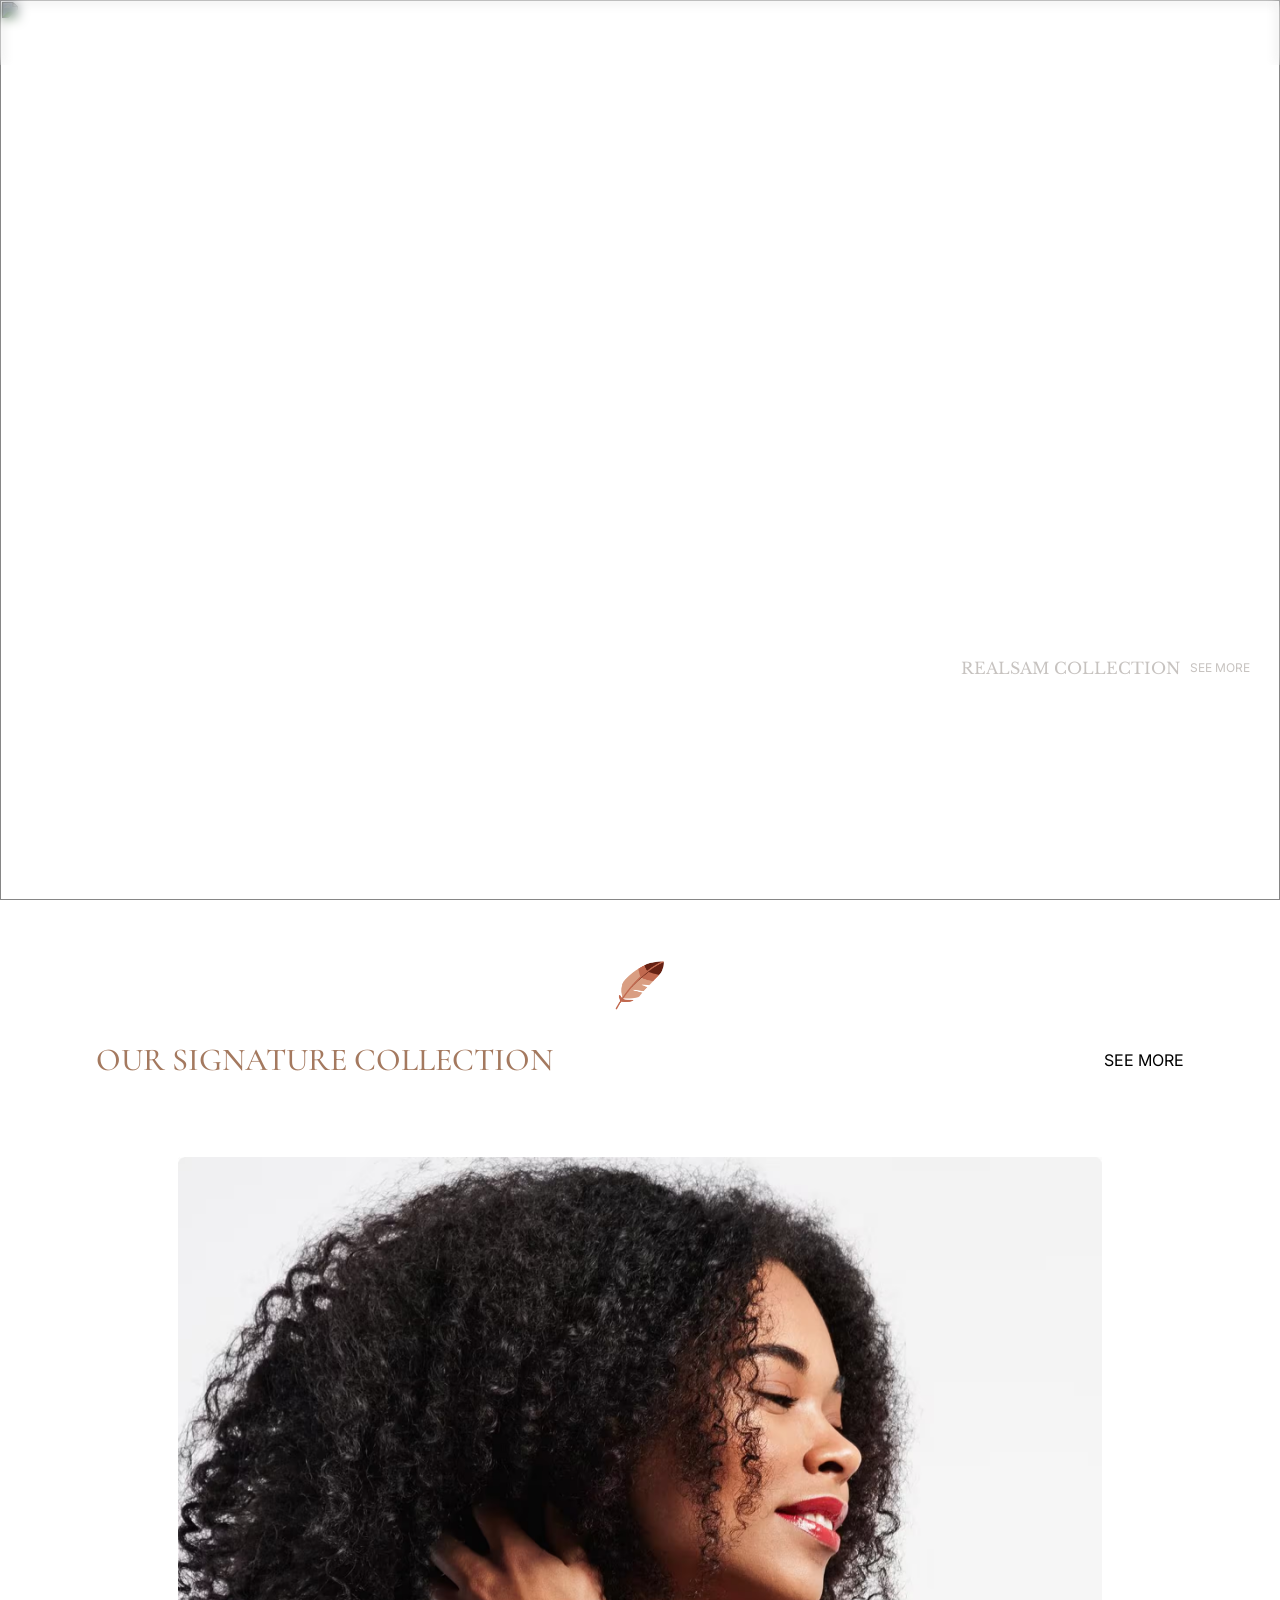
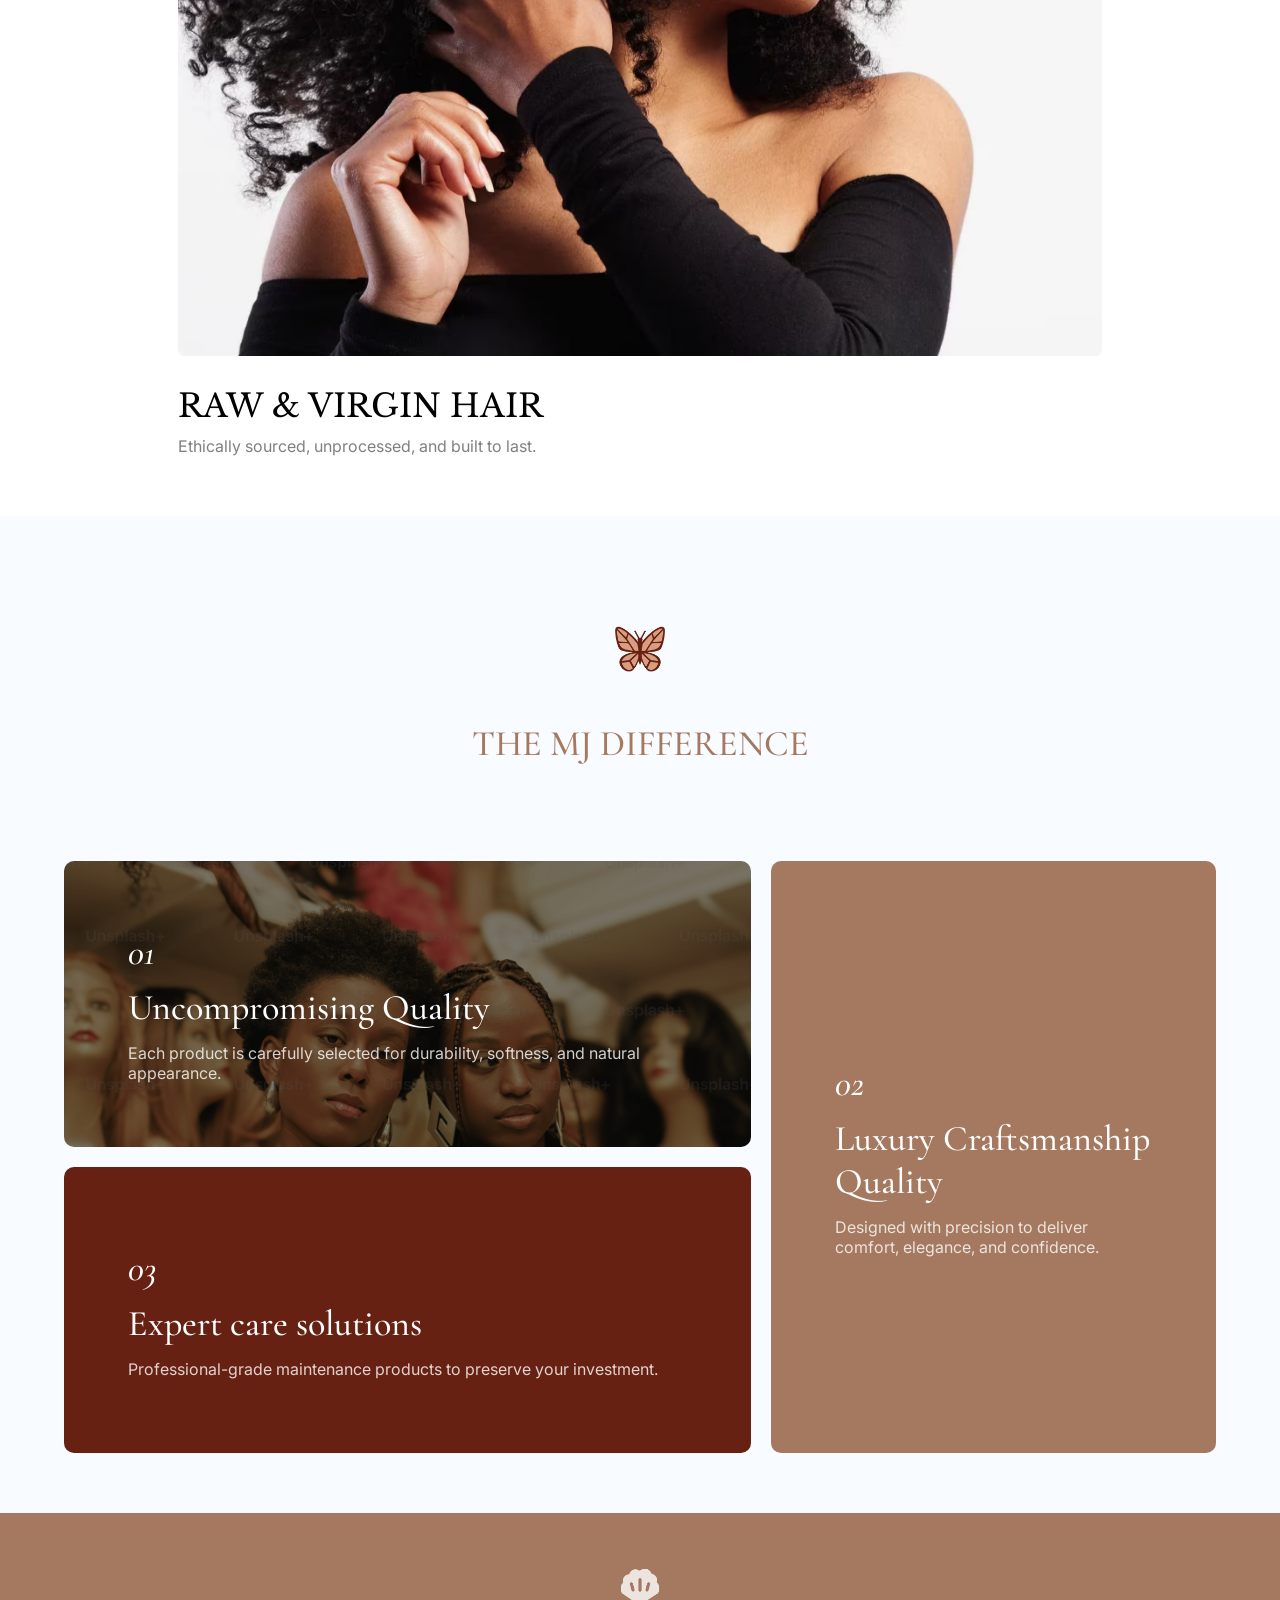
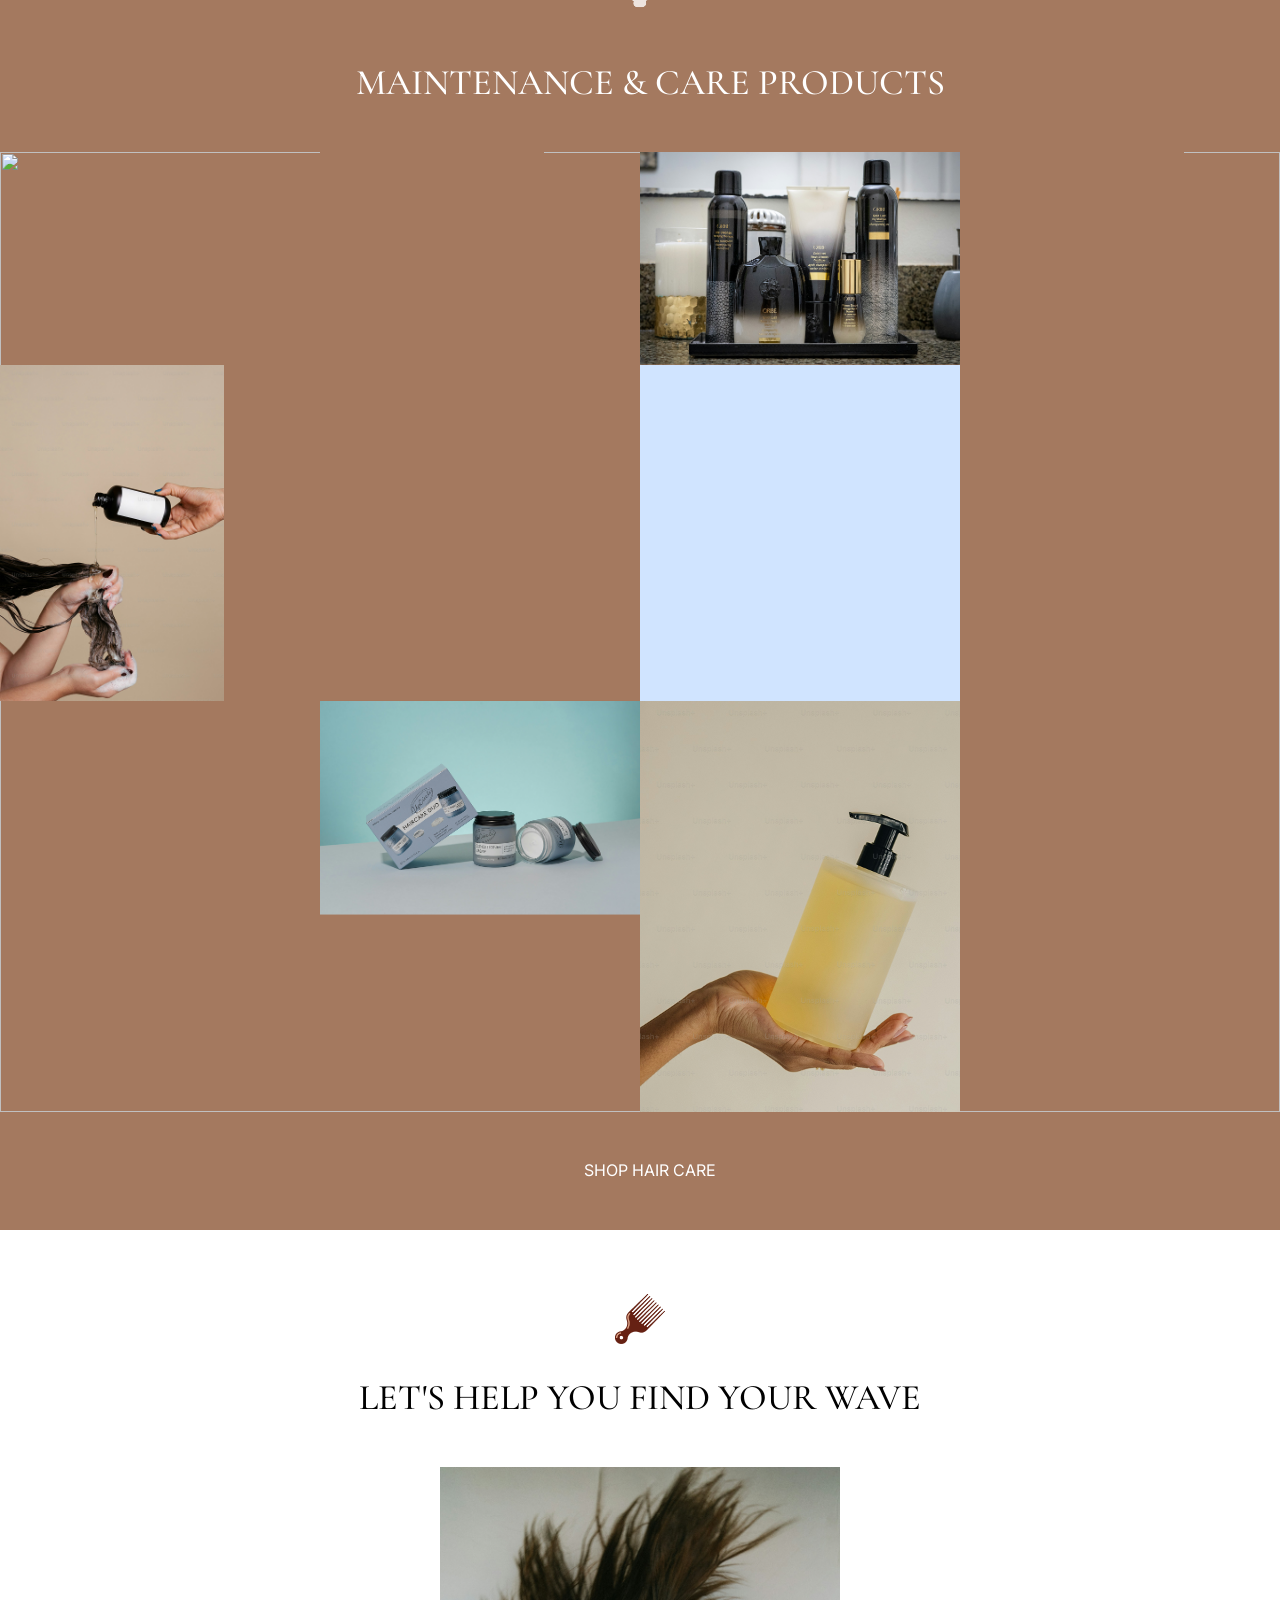
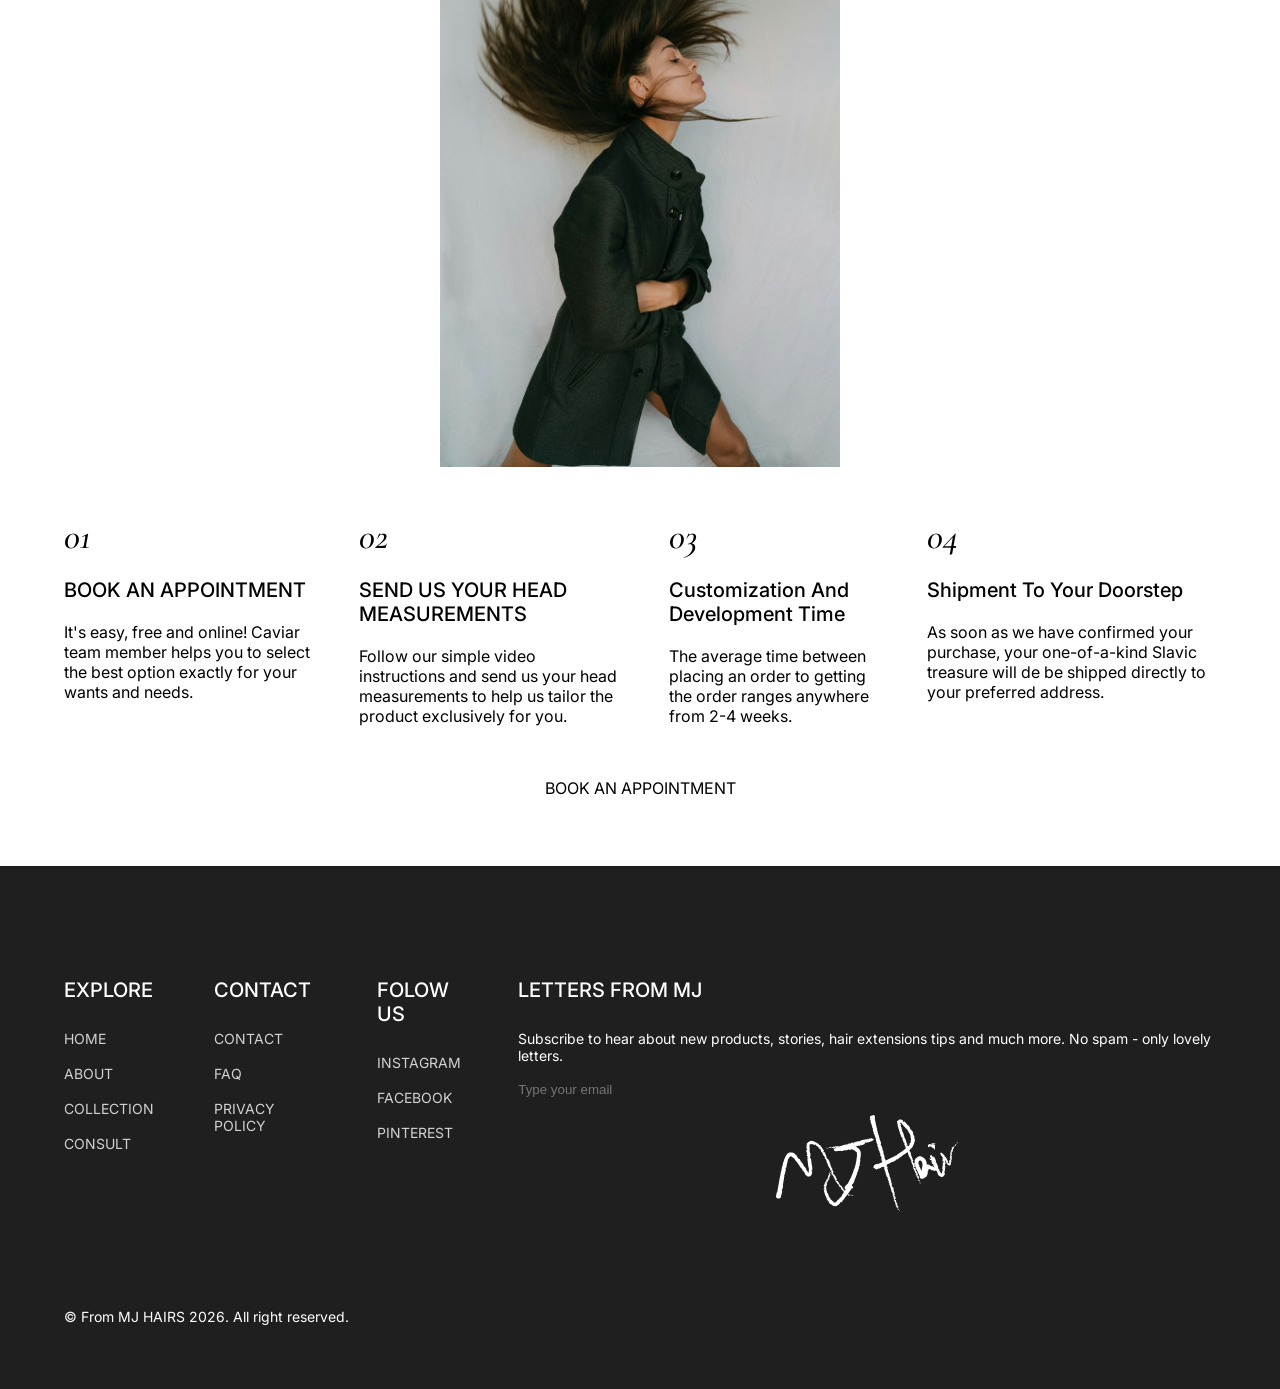
==== index.html @ 1dc51092 "Rename MJ HAIR PLACE.html to index.html" ====
<!DOCTYPE html>
<html lang="en"> 
<html>
  <head>
    <title>Mj hair place</title>

    <link rel="preconnect" href="https://fonts.googleapis.com">
    <link rel="preconnect" href="https://fonts.gstatic.com" crossorigin>
    <link href="https://fonts.googleapis.com/css2?family=Cormorant+Garamond:ital,wght@0,300..700;1,300..700&family=Libre+Baskerville:ital,wght@0,400..700;1,400..700&display=swap" rel="stylesheet">  
    <link rel="preconnect" href="https://fonts.googleapis.com">
    <link rel="preconnect" href="https://fonts.gstatic.com" crossorigin>
    <link href="https://fonts.googleapis.com/css2?family=Inter:ital,opsz,wght@0,14..32,100..900;1,14..32,100..900&display=swap" rel="stylesheet">  
    <link rel="stylesheet" href="MJ-hair-place-styles/hair-project-header.css">
    <link rel="stylesheet" href="MJ-hair-place-styles/hair-project-general.css">
    <link rel="stylesheet" href="MJ-hair-place-styles/hero.css">
    <link rel="stylesheet" href="MJ-hair-place-styles/hair-project-desktop-1.css">
    <link rel="stylesheet" href="MJ-hair-place-styles/hair-project-customer.css">
    <link rel="stylesheet" href="MJ-hair-place-styles/hair-project-maintainance-section.css">
    <link rel="stylesheet" href="MJ-hair-place-styles/hair-project-steps-section.css">
    <link rel="stylesheet" href="MJ-hair-place-styles/hair-project-footer-section.css">

  </head>

  <body class="body">

      <div class="header">

        <nav class="nav-container">
          <div class="nav-brand">
            MJ HAIRS PLACE

            <nav class="navbar">
              <input type="checkbox" id="menu-toggle" class="menu-toggle" >
              <label for="menu-toggle"  class="hamburger">
                <span></span>
                <span></span>
                <span></span>
              </label>
              
              <ul class="menu">
                <li><a href="#">Shop</a></li>
                <li><a href="#">Collection</a></li>
                <li><a href="#">Consultation</a></li>
                <li><a href="#">Contact</a></li>
              </ul>  
            </nav>

          </div>
          <ul class="nav-list">
            <a href="#" >Shop</a>
            <a href="#" >Collection</a>
            <a href="#" >Consultation</a>
            <a href="#" >Contact</a>
          </ul>
        </nav>
     
       
      </div>  
    <main class="main-container">
      <section class="hero-page-container">
        <img class="hero-image"  src="MJHairPlace/Hero.png">
        <div class="hero-content-container">
          <div class="hero-content-text">
            <h1 class="hero-title">
              CRAFTED FOR WOMEN WHO WEAR CONFIDENCE
            </h1>
            <p class="hero-subtitle">
              PREMIUM LUXURY WIGS AND EXPERT HAIR CARE PRODUCTS 
              DESIGNED TO ELEVATE YOUR EVERYDAY LOOK.
            </p>

            <div class="hero-actions">
              <div class="hero-buttons">
                <button class="btn-primary">
                  <div class="btn-text">
                    SHOP THE COLLECTION
                  </div>
                </button>
                <button class="btn-secondary">
                  <div class="btn-text2">
                    EXPLORE OUR STORY
                  </div>
                </button>
              </div>

              <div class="hero_featured-collection">
                <p class="hero-collection-item"> CURLY HAIR 22"</p>
                <div class="hero-collection">
                  <p class="hero-collection-name">REALSAM COLLECTION</p>
                  <button class="btn-tertiary">
                    <div class="btn-text3">
                      SEE MORE
                    </div>
                  </button>
                </div>
              </div>
            </div>
          </div>
        </div>
      </section>

      <section class="collection-container">
        <div class="collection-content-container">
          <div class="desktop1-header">
            <div class="feather-image-container">
              <img class="twemoji-feather-image" src="MJHairPlace/twemoji_feather@2x.png">
            </div>
            <div class="desktop1-title-container">
              <p class="desktop1-title">
                OUR SIGNATURE COLLECTION
              </p>
              <button class="seemore-btn">
                <div class="btn-text-seemore">
                  SEE MORE
                </div>
              </button>
            </div>
          </div>
          <div class="desktop1-content">
            <div class="desktop1-image-container">
              <img class="desktop1-image" src="MJHairPlace/signatureCollection.avif">
            </div>
            <div class="desktop1-subtitle-container">
              <p class="desktop1-subtitle1">RAW & VIRGIN HAIR</p>
              <p class="desktop1-subtitle2">Ethically sourced, unprocessed, and built to last.</p>
            </div>
          </div>
        </div>
      </section>

      <section>
        <div class="customer-container">
          <div class="section3-content-container">
            <div class="section3-header-container">
              <div class="butterfly-image-container">
                <img class="twemoji_butterfly_img" src="MJHairPlace/twemoji_butterfly@2x.png" >
              </div>
              <div class="section3-title">
                THE MJ DIFFERENCE
              </div>
            </div>
            <div class="section3-list-grid">
              <div class="item1">
                <div class="feature-item">
                  <p class="feature-item-index">01</p>
                  <p class="feature-item-title">Uncompromising Quality</p>
                  <p class="feature-item-text">Each product is carefully selected for durability, softness, and natural appearance.</p>
                </div>
                <img class="s3-unsplash-picture" src="MJHairPlace/unsplash_z705gfG4fCU.png" >
                
              </div>
              <div class="item2">
                <div class="feature-item">
                  <p class="feature-item-index">02</p>
                  <p class="feature-item-title">Luxury Craftsmanship Quality</p>
                  <p class="feature-item-text">Designed with precision to deliver comfort, elegance, and confidence.</p>
                </div>
              </div>
              <div class="item3">
                <div class="feature-item">
                  <p class="feature-item-index">03</p>
                  <p class="feature-item-title">Expert care solutions</p>
                  <p class="feature-item-text">Professional-grade maintenance products to preserve your investment.</p>
                </div>         
              </div>

            </div>
            
          </div>
        </div>
      </section> 


      <section>
        <div class="maintainance-section">
          <div class="section4-header-container">
            <div class="shell-image-container" >
              <img class="shell-image" src="MJHairPlace/mynaui_shell-solid@2x.png">
            </div>
            <div class="section-title">
              MAINTENANCE & CARE PRODUCTS
            </div>
          </div>   
          <div class="gallery-grid-container">
            <img class="gallery-grid-image" src="MJHairPlace/List.png" >
            <div class="gallery-grid-1"></div>
            <div class="gallery-grid-2"></div>
            <div class="gallery-grid-3">
              <img class="grid-box3-image" src="MJHairPlace/unsplash_mWVvelLg21Q.png">
            </div>
            <div class="gallery-grid-4"></div>
            <div class="gallery-grid-5">
              <img class="grid-box5-image" src="MJHairPlace/unsplash_i6nNdYKB4Fw.png">
            </div>
            <div class="gallery-grid-6"></div>
            <div class="gallery-grid-7"></div>
            <div class="gallery-grid-8"></div>
            <div class="gallery-grid-9"></div>
            <div class="gallery-grid-10">
              <img class="grid-box10-image" src="MJHairPlace/unsplash__zVHhgYQ-ng.png">
            </div>
            <div class="gallery-grid-11">
              <img class="grid-box11-image" src="MJHairPlace/unsplash_pzAap-PGUw4.png">
            </div>
            <div class="gallery-grid-12"></div>
          </div>
          <div class="bottom-section-container">
            <button class="btn-section4">
                <div>
                  SHOP HAIR CARE
                </div>
              </button>
          </div>
        </div>
      </section>  

      <section class="section5-main" >
        <div class="section5-container">
          <div class="section5-header">
            <div class="hair-pick-img-container">
              <div class="hair-pick-image-container">
                <img class="twemoji-hair-pick-image" src="MJHairPlace/twemoji_hair-pick@2x.png">
              </div>
            </div>
            <div class="section5-title-container">
              <p class="section5-title-text">
              Let's Help You Find Your WAVE
            </p>
            </div> 
            
          </div>
          <div class="section5-content-container">
            <div class="section5-image-container">
              <img class="section5-content-image" src="MJHairPlace/unsplash_VFZF_pzTVBA.png"> 
            </div>
          </div>
          <div class="section5-stepguide-container">
            <div class="steps">
              <p class="step-index">01</p>
              <p class="step-title">BOOK AN APPOINTMENT</p>
              <p class="title-desc">It's easy, free and online! Caviar team member helps you to select the best option exactly for your wants and needs.</p>
            </div>
            <div class="steps">
              <p class="step-index">02</p>
              <p class="step-title">SEND US YOUR HEAD MEASUREMENTS</p>
              <p class="title-desc">Follow our simple video instructions and send us your head measurements to help us tailor the product exclusively for you.</p>
            </div>
            <div class="steps">
              <p class="step-index">03</p>
              <p class="step-title">Customization And Development Time</p>
              <p class="title-desc">The average time between placing an order to getting the order ranges anywhere from 2-4 weeks.</p>
            </div>
            <div class="steps">
              <p class="step-index">04</p>
              <p class="step-title">Shipment To Your Doorstep</p>
              <p class="title-desc">As soon as we have confirmed your purchase, your one-of-a-kind Slavic treasure will de be shipped directly to your preferred address.</p>
            </div>
          </div>
          <div class="booking-container">
            <button class="btn-booking">
              <div class="booking-text">
                book an appointment
              </div>
            </button>
          </div>

        </div>
      </section>


      <section class="footer">
        <div class="footer-content-container">
          <div class="footer-content">
            <div class="footer-left-section">
            <div  class="footer-column">
              <p class="footer-title">
                EXPLORE
              </p>
              <ul class="footer-list">
                <li>HOME</li>
                <li>ABOUT</li> 
                <li>COLLECTION</li>
                <li>CONSULT</li>
              </ul>
            </div>
            <div class="footer-column">
              <p class="footer-title">
                CONTACT
              </p>
              <ul class="footer-list">
                <LI>CONTACT</LI>
                <li>FAQ</li>
                <li>PRIVACY POLICY</li>
                
              </ul> 
            </div>
            <div class="footer-column">
              <p class="footer-title">
                FOLOW US
              </p>
              <ul class="footer-list">
                <li>INSTAGRAM</li>
                <li>FACEBOOK</li>
                <li>PINTEREST</li>
              </ul>             
            </div>
          </div>
          <div class="footer-right-section">
            <p class="footer-newsletter">
              LETTERS FROM MJ
            </p>
            <div class="subcribe-section">
              <P class="subcription-desc">
                Subscribe to hear about new products, stories, hair extensions tips and much more. No spam - only lovely letters.
              </P>
              <form class="news-letter-form">
                <input type="email" placeholder="Type your email" class="news-letter-form-input">
              </form>
              <div class="signature-img-container">
                <img class="signature-img" src="MJHairPlace/signature_MJhair.svg">
              </div>
            </div>
            

            
            
          </div>
          </div>
          
        </div>

        <div class="footer-bottom-container">
          © From MJ HAIRS 2026. All right reserved.
        </div>
      </section>
    </main>
    

  
    

   
  </body>
</html>
---- MJ-hair-place-styles/hair-project-header.css ----
.header{
        height: 6.5rem;
        position:fixed;
        z-index: 100;
        display: flex;
        justify-content: center;    
        /* White with 50% opacity */
        background-color: rgba(var(--color__bg--1), 0.05); 
        /* Frosted glass effect */
        backdrop-filter: blur(6px); 
        
        top:0;
        width:100%;
      }

      .nav-container{
        display:flex;
        justify-content: space-between;
        width:100%;
        
        align-items: center;
        padding:0 6.5rem;
      }

      .nav-brand{
      display:flex;
      justify-content: space-between;
      font-family: Cormorant Garamond;
      font-style: bold;
      font-size:2.4rem;
      width:100%;
      height:100%;
      align-items: center;
      color: rgba(255, 255, 255, 1);
      
      }


      .nav-list{
        display:flex;
        gap:4.8rem;
        
      }

      a{
        text-decoration: none;
        font-family: inter;
        font-size: 1.4rem;
        font-weight: 500;
        font-style: medium;
        line-height: 24px;
        color: rgba(255, 255, 255, 0.8);
        
      }


      .menu-toggle{
        /* hide the actual checkbox from view*/
        display:none;
      }

      .navbar{
        position:relative;
        display: flex;
        flex-direction: column;
        justify-content: center;
        align-items: center;
        height:80%;
        width:50px;
        
      }
      .hamburger{
        display:flex;
        flex-direction: column;
        justify-content: space-evenly;
        
        height:20px;
        width:30px;
      }
      span{
        display: block;
        width:100%;
        height:3px;
        border-radius: 2px;
        background-color: white;
      }

      .menu{
        /* hide the menu by default */
        display:none;
        list-style: none;
      }
---- MJ-hair-place-styles/hair-project-general.css ----
html{
        font-size: 62.5%; 
      }

      * {
        margin: 0;
        padding:0;
      }

      .body{
        margin:0;
        padding:0;
        font-family: 1.6rem;
        font-weight: 400;
        overflow-x: hidden; 
        
      }

      .section{
        padding: clamp(4.8rem, 6vw, 6.4rem) clamp(2.4rem, 6vw, 3.8rem);
        display:flex;
        width: 100%;
        max-width: var(--container-max-width--);
      }

      main{
        overflow-x: hidden;
      }
      button{
        border:none;
        cursor: pointer;
      }

      img{
        max-width:100%;
        display:block;
      }
---- MJ-hair-place-styles/hero.css ----
/* {
  box-sizing: border-box;
  margin:0;
  padding: 0;
  outline: 1px solid red !important;
}*/

.hero-page-container{
      position:relative;
      display: flex;
      align-items: center;
      justify-content: center;
      padding: clamp(4rem, 5vw, 6.4rem) 0;
      flex-direction: column;
      width:100%; 
      min-height: 100vh;
      }

      .hero-image{
        position: absolute;
        top:0;
        left:0;
        bottom: 0;
        width: 100%;
        height:100%;
        object-fit: cover;
        z-index: -1;
        filter:brightness(70%);
      }
      
      .hero-content-container{
        
        display:flex;
        flex-direction: column;
        width:100%;
        padding: 0 clamp(3.0rem, 3vh, 6.4rem);
        gap: 3.2rem;
        height:100%;
      }
      .hero-content-text{
        display: flex;
        flex-direction: column;
        justify-content: center;
        gap:3.2rem;
        padding-top: 3.2rem;
        
      }

      .hero-title{
        font-family: Cormorant Garamond;
        font-weight: 300;
        font-size: clamp(5.0rem, 6vw, 9.6rem);
        font-style: light;
        max-width: 72rem;
        color: rgba(255, 255, 255, 1);
      }
      .hero-subtitle{
        color:rgba(255, 255, 255, 1);
        font-family: Libre Baskerville;
        font-weight: 400;
        font-size: clamp(0.9rem, 2.5vw, 1.6rem);
        max-width: 65.0rem;
        margin-bottom:0;
      }

      .hero-actions{
        display: flex;
        justify-content: space-between;
        
      }

      .hero-buttons{
        display:flex;
        gap:3rem;
        align-items:last baseline;
      }

      .btn-primary, .btn-secondary{
        background-color: transparent;
        position:relative;
        padding:4px 0;
        cursor:pointer;
      }
      .btn-primary::after {
        content:'';
        position: absolute;
        width:100%;
        height:2px;
        bottom: 0;
        left:0; 
        /* position: absolute; bottom: 0; left: 0; width: 100%; height: 2px — places a full-width line at the bottom of the button*/
        background-color: rgba(255, 255, 255, 1);
        transform:scaleX(0);
        /*hides the line by  squishing it flat*/
        transform-origin:left;
        /* controls where the animation starts from (left, center, or right)*/
        transition: transform 0.3s ease-out;
        /*animates the reveal smoothly*/
      }
      .btn-primary:hover::after{
        transform: scaleX(1);
         /*triggers the animation on hover*/
        transform-origin: bottom left;
      }

      .btn-secondary::after {
        content:'';
        position: absolute;
        width:100%;
        height:2px;
        bottom: 0;
        left:0;
        background-color: rgba(255, 255, 255, 1);
        transform:scaleX(0);
        transform-origin:left;
        transition: transform 0.3s ease-out;
      }
      .btn-secondary:hover::after{
        transform: scaleX(1);
        transform-origin: bottom left;
      }
      .btn-text{
        font-family: Inter;
        font-weight: 400;
        font-style: Regular;
        font-size: 1.6rem;
        color:rgba(255, 255, 255, 1);
      }
      .btn-text2{
        font-family: Inter;
        font-weight: 400;
        font-style: Regular;
        font-size: 1.6rem;
        color:rgba(255, 255, 255, 0.5)
      }

      .hero_featured-collection{
        display:flex;
        flex-direction: column;
        align-items: flex-end;
      }

      .hero-collection{
        display:flex;
        gap: 1.0rem;
      }
      .hero-collection-item{
        font-family:Libre Baskerville;
        font-weight:400;
        font-style: regular;
        font-size: 1.6rem;
        color:rgba(255, 255, 255, 1);
      }
      .hero-collection-name{
        font-family:Libre Baskerville;
        font-weight:400;
        font-style: regular;
        font-size: 1.6rem;
        color: rgba(199, 195, 192, 1);
      }
        

      .btn-tertiary{
        align-items:flex-end;
        background-color: transparent;
        position:relative;
      }
      .btn-tertiary::after {
        content:'';
        position: absolute;
        width:100%;
        height:2px;
        bottom: 0;
        left:0;
        background-color: rgba(255, 255, 255, 1);
        transform:scaleX(0);
        transform-origin:left;
        transition: transform 0.3s ease-out;
      }
      .btn-tertiary:hover::after{
        transform: scaleX(1);
        transform-origin: bottom left;
      }
      .btn-text3{
        font-family: Inter;
        font-weight: 400;
        font-style: Regular;
        font-size: 1.2rem;
        color: rgba(199, 195, 192, 1);
      }

       .navbar{
        display:none;
        list-style: none;
      }

      @media (max-width: 806px){
        .hero-actions{
          flex-direction: column;
          align-items:flex-start;
          gap: 3.2rem;
        }

        .hero-buttons{
          flex-direction: column;
          align-items:flex-start;
        }

        .hero_featured-collection{
          align-items: flex-start;
          gap:3.2rem;
        }
        
        .navbar{
        display:flex;
       }

       .nav-list{
        display: none;
       }


       .menu-toggle:checked ~ .menu{
        /* the toggle: when checkbox is checked, show the menu*/
        display: flex;
      }    
     .menu {
        display: none; /* Keep it hidden until checked */
        position: absolute;
        top: 100%; /* Positions it right below the header */
        right: 0;
        width: 200px; /* Or 100vw for full width */
        background-color: rgba(0, 0, 0, 0.8); /* Darker for readability */
        backdrop-filter: blur(10px);
        flex-direction: column;
        padding: 2rem;
        list-style: none;
      }
      .menu li {
        margin: 1rem 0;
      }

      }
---- MJ-hair-place-styles/hair-project-desktop-1.css ----
* {
  box-sizing: border-box;
  margin:0;
}

.collection-container{  
  display: flex;
  justify-content: center;
  align-items: center;
  width:100%;
}

.collection-content-container{
  padding:6rem 0;
  width:85%;
  
  
  display:flex;
  flex-direction: column;
  gap:clamp(2.4rem, 5vw, 4.8rem);
}

.desktop1-header{
  width:100%;
  display:flex;
  flex-direction: column;
}

.feather-image-container{
  
  display:flex;
  justify-content:center;
  align-items: center;
  width:100%;
  
  
}

.twemoji-feather-image{
  width:50px;
  object-fit: cover;
}

.desktop1-title-container{
  display:flex;
  justify-content: space-between;
  
  align-items: center;
  padding:3rem 0;
}

.desktop1-title{
  font-family: Cormorant Garamond;
  font-weight: 500;
  font-size: clamp(2.8rem, 6vw, 3.2rem);
  font-style: light;
  color: rgba(164, 121, 95, 1);
}
.seemore-btn{
  background-color: transparent;
  position:relative;
  padding:4px 0;
  cursor:pointer;
}

.seemore-btn::after {
        content:'';
        position: absolute;
        width:100%;
        height:2px;
        bottom: 0;
        left:0; 
        /* position: absolute; bottom: 0; left: 0; width: 100%; height: 2px — places a full-width line at the bottom of the button*/
        background-color: rgba(0, 0, 0, 1);
        transform:scaleX(0);
        /*hides the line by  squishing it flat*/
        transform-origin:left;
        /* controls where the animation starts from (left, center, or right)*/
        transition: transform 0.3s ease-out;
        /*animates the reveal smoothly*/
      }
      .seemore-btn:hover::after{
        transform: scaleX(1);
         /*triggers the animation on hover*/
        transform-origin: bottom left;
      }
 

.btn-text-seemore{
  font-family: Inter;
  font-weight: 400;
  font-style: Regular;
  font-size: 1.6rem;
        
  color:rgba(0, 0, 0, 1);
}

.desktop1-content{
  
  width:100%;
  height:100%;
  flex:1;
  display:flex;
  flex-direction: column;
  justify-content: center;
  align-items: center;
}

.desktop1-image-container{
  width:85%;
  height:100%;  
}

.desktop1-image{
  width: 100%;
  height:100%;
  object-fit: cover;
  display:block;
}

.desktop1-subtitle-container{  
  width:85%;
}

.desktop1-subtitle1{
  font-family:Libre Baskerville;
  font-weight:400;
  font-style: regular;
  font-size: clamp(2.8rem, 5vw, 3.2rem);
  color: rgba(0, 0, 0, 1);
  padding-top: 3rem;

}

.desktop1-subtitle2{
  font-family: Inter;
  font-weight: 400;
  font-style: Regular;
  font-size: 1.6rem;
  color: rgba(0, 0, 0, 0.5);
  padding-top: 1rem;
}



@media (max-width: 1190px){
  .desktop1-image-container{
  width:95%;
  }

  .desktop1-subtitle-container{
    width:95%;
  }
}

@media (max-width: 950px){
  .desktop1-image-container{
  width:100%;
  }

  .desktop1-subtitle-container{
    width:100%;
  }
}

@media (max-width: 806px){
  .desktop1-title-container{
    flex-direction: column;
    align-items: flex-start;
    gap:2.8rem;
  }
  
  .twemoji-feather-image{
  width:35px;
  }

  
}
---- MJ-hair-place-styles/hair-project-customer.css ----
* {
  box-sizing: border-box;
  margin:0;
  padding: 0;
}

.customer-container{
  display: flex;
  width:100%;
  justify-content: center;
  align-items: center;
  background-color: rgba(248, 251, 255, 1);
  
  padding:clamp(3.0rem, 5vw, 6rem) 0;
}

.section3-content-container{
  width:90%;
  
  display:flex;
  flex-direction: column;
  gap:4.8rem;
  height:100%;
}

.section3-header-container{
  width:100%;
  display:flex;
  flex-direction: column;
  justify-content: center;
  align-items: center;
  gap:4.8rem;
  padding:4.8rem 0;
}


.butterfly-image-container{
  display:flex;
  justify-content:center;
  align-items:start;
  
}

.twemoji_butterfly_img{
  width:50px;
  object-fit: cover;
}

.section3-title{
  font-family: Cormorant Garamond;
  font-weight: 500;
  font-size: 3.6rem;
  font-style: light;
  color: rgba(164, 121, 95, 1);
}

.section3-list-grid{
  flex:1;
  display:grid;
  grid-template-columns: 1fr 0.5fr 1fr;
  grid-template-rows: repeat(2,1fr);
  
  width:100%;
  gap:2rem;
}

.item1{
  grid-column: span 2;
  /* allows grid to span from column 1 t 2*/
  display:flex;
  justify-content: left;
  align-items: center;
  border-radius: 10px;
  position:relative;
  
}
.s3-unsplash-picture{
  width:100%;
  height:100%;
  object-fit: cover;
  border-radius: 10px;
  filter:brightness(50%);
  position:absolute;
}

.feature-item{
  z-index: 1;
  padding: clamp(2.4rem, 6vw, 6.4rem);
  width:100%;
  
}

.feature-item-index, .feature-item-title{
  font-family: Cormorant Garamond;
  font-weight: 500;
  font-size: clamp(3.0rem, 5vw, 3.6rem);
  color: rgba(255, 255, 255, 1);
  padding:6px 0;
}
.feature-item-index{
  font-style: italic;
}
.feature-item-title{
  font-style: medium;
}
.feature-item-text{
  font-family: inter;
  font-weight: 400;
  font-size: clamp(1.0rem, 3vw, 1.6rem);
  color: rgba(255, 255, 255, 0.8);
  padding-top:8px;
}

.item2{
  grid-row:span 2;
  background-color: rgba(164, 121, 95, 1);
  border-radius: 10px;
  display:flex;
  justify-content: center;
  align-items: center;
}


.item3{
  grid-column:span 2  ;
  background-color: rgba(102, 33, 19, 1);
  border-radius: 10px;
  display:flex;
  justify-content: left;
  align-items: center;
  
}

@media (max-width: 1024px){
  .section3-list-grid{
    grid-template-columns: 1fr 1fr 1fr 1fr;
    grid-template-rows: repeat(2,1fr);
  }

  .item1{
    grid-column: span 2;
  }

  .item2{
    grid-row:span 2;
    grid-column: span 2;
  }

  .item3{
    grid-column: span 2;
  }

 
}

@media (max-width: 806px){
  .section3-header-container{
    gap:1.5rem;
    padding:1.5rem 0;
  }

  .section3-title{
    font-size: 3.0rem;
  }

  .twemoji_butterfly_img{
    width:35px;
    object-fit: cover;
  }
  .section3-list-grid{
    display: grid;
    grid-template-columns: 1fr;
  }
  
 
}
---- MJ-hair-place-styles/hair-project-maintainance-section.css ----
* {
  box-sizing: border-box;
  margin:0;
  padding: 0;
}

.maintainance-section{
  width:100%;
  
  display:flex;
  flex-direction: column;
  gap:4.8rem;
  background-color: rgba(164, 121, 95, 1);
  
  padding:5.0rem 0;
  
}

.section4-header-container{
  display:flex;
  flex-direction: column;
  justify-content: center;
  align-items: center;
  gap:4.8rem;
  
}

.shell-image-container{
  width:50px;
  
}

.shell-image{
  object-fit: cover;
  width:100%;
}
.section-title{
  display:flex;
  font-family: Cormorant Garamond;
  font-weight: 500;
  font-size: clamp(2.4rem, 6vw, 3.6rem);
  font-style: light;
  color: rgba(255, 255, 255, 1);
  padding-left:2rem;
}

.gallery-grid-container{
  position: relative;
  display:grid;
  flex:1;
  height:100%;
  grid-template-columns: repeat(4, 1fr);
  grid-template-rows: repeat(3, 1fr);
  aspect-ratio: 4 / 3;
  width:100%;
  overflow:hidden;
  
  
}

.gallery-grid-image{
  position:absolute;
  top:0;
  left:0;

  width:100%;
  height:100%;

  object-fit: cover;
  z-index:1;
}
.gallery-grid-2{
  
  z-index:2;
  width:70%;
  background-color:rgba(164, 121, 95, 1);
}

.gallery-grid-3{
  
  z-index:2;
}
.grid-box3-image{
  width:100%;
  object-fit: cover;
}
.gallery-grid-4{
  
  z-index:2;
  width:70%;
  background-color:rgba(164, 121, 95, 1);
}
.gallery-grid-5{
  
  z-index:2;
  width:70%;
}
.grid-box5-image{
  width:100%;
  object-fit: cover;
}

.gallery-grid-7{
  
  z-index:2;
  width:100%;
  background-color: rgba(208, 228, 255, 1);
}
.gallery-grid-10{
  
  z-index:2;
  
}
.grid-box10-image{
  width:100%;
  object-fit: cover;
}
.gallery-grid-11{
  
  z-index:2;
  width:100%;
  
}

.grid-box11-image{
  width:100%;
  height:100%;
  
  
}
.bottom-section-container{
  display:flex;
  justify-content: center;
  align-items: center;
  width:100%;
  padding-left:2rem;
}

.btn-section4{
  
  background-color: transparent;
   position:relative;
  font-family: inter;
  font-size: 1.6rem;
  font-weight: 400;
  color:rgba(255, 255, 255, 1);
  cursor:pointer;
}

.btn-section4::after {
        content:'';
        position: absolute;
        width:100%;
        height:2px;
        bottom: 0;
        left:0; 
        /* position: absolute; bottom: 0; left: 0; width: 100%; height: 2px — places a full-width line at the bottom of the button*/
        background-color: rgba(255, 255, 255, 1);
        transform:scaleX(0);
        /*hides the line by  squishing it flat*/
        transform-origin:left;
        /* controls where the animation starts from (left, center, or right)*/
        transition: transform 0.3s ease-out;
        /*animates the reveal smoothly*/
      }
      .btn-section4:hover::after{
        transform: scaleX(1);
         /*triggers the animation on hover*/
        transform-origin: bottom left;
      }


@media (max-width: 806px){
  .section-title{
    align-items: flex-start;
  }

  .bottom-section-container{
    align-items: flex-start;
    justify-content: flex-start;
  }
  
  .shell-image-container{
  width:35px;
  
}
}
---- MJ-hair-place-styles/hair-project-steps-section.css ----
* {
  box-sizing: border-box;
  margin:0;
  padding: 0;
}

.section5-main{
  display: flex;
      align-items: center;
      justify-content: center;
      padding: clamp(4rem, 5vw, 6.4rem) 0;
      flex-direction: column;
      width:100%;
}

.section5-container{
  width:90%;
  justify-content: center;
  
  display:flex;
  flex-direction: column;
  gap:4.8rem;
  height:100%;
}

.section5-header{
  width:100%;
  display:flex;
  flex-direction: column;
  justify-content: center;
  gap:clamp(2.5rem, 5vw, 3.2rem);
}
.hair-pick-img-container{
  width:100%;
  display:flex;
  justify-content: center;
  align-items: center;
}
.hair-pick-image-container{
  width:50px;
}

.section5-title-container{
  display:flex;
  width: 100%;
  justify-content: center;
  align-items:center;
}

.section5-title-text{
  
  font-family: Cormorant Garamond;
  font-size: clamp(2rem, 5vw, 3.6rem);
  font-weight:500;
  text-transform: uppercase;
  color: rgba(0, 0, 0, 1); 
}

.section5-content-container{
  width: 100%;
  height:100%;
  display:flex;
  justify-content: center;
  align-items:center;
  
}

.section5-image-container{
  width:clamp(20rem, 50vw, 40rem);
  height:100%
}
.section5-content-image{
  object-fit: cover;
  width:100%;
}
.section5-stepguide-container{
  width:100%;
  display:flex;
  gap:clamp(2.8rem, 5vw, 4.8rem);
  align-items: flex-start;
}

.steps{
  display:flex;
  flex-direction: column;
  
  gap:2rem;
}

.step-index{
  font-family: Cormorant Garamond;
  font-weight: 500;
  font-size: clamp(2.4rem, 3vw, 3.6rem);
  font-style: italic;
  color:rgba(0, 0, 0, 1);
}

.step-title{
  font-family: inter;
  font-weight: 500;
  font-size: 2rem;
  
  color: rgba(0, 0, 0, 1);
}

.title-desc{
  font-family: Inter;
  font-weight: 400;
  font-size: 1.6rem;
  color:rgba(0, 0, 0, 1);
}

.booking-container{
  display: flex;
  width:100%;
  justify-content: center;
  padding:clamp(2.4rem 5vw 3.2rem) 0;
}

.btn-booking{
  background-color: transparent;
  
  position:relative;
  padding:4px 0;
}
.btn-booking::after {
  content:'';
  position: absolute;
  width:100%;
  height:2px;
  bottom: 0;
  left:0; 
  /* position: absolute; bottom: 0; left: 0; width: 100%; height: 2px — places a full-width line at the bottom of the button*/
  background-color: rgba(0, 0, 0, 1);
  transform:scaleX(0);
  /*hides the line by  squishing it flat*/
  transform-origin:left;
  /* controls where the animation starts from (left, center, or right)*/
  transition: transform 0.3s ease-out;
  /*animates the reveal smoothly*/
}
.btn-booking:hover::after{
  transform: scaleX(1);
    /*triggers the animation on hover*/
  transform-origin: bottom left;
}
.booking-text{
  font-family: inter;
  font-size:1.6rem;
  font-weight: 400;
  text-transform: uppercase;
  color:rgba(0, 0, 0, 1);
}


@media (max-width: 706px){
  .hair-pick-image-container{
    width:35px;
  }
  .section5-stepguide-container{
    flex-direction: column;
  }
  .section5-stepguide-container{
    width:80%;
  }

  .booking-container{
    justify-content: flex-start;
  }
  
}
---- MJ-hair-place-styles/hair-project-footer-section.css ----
* {
  box-sizing: border-box;
  margin:0;
  padding: 0;
}



ul{
  list-style-type: none;
}

.footer{
  display: flex;
  align-items: flex-start;
  justify-content: center;
  padding: clamp(4rem, 5vw, 6.4rem) clamp(4rem, 5vw, 6.4rem);
  flex-direction: column;
  width:100%; 
  gap:4.8rem;
  background-color: rgba(31, 31, 31, 1);
}

.footer-content-container{
  display:flex;
  
  width:100%;
  padding: 4.8rem 0;
}
.footer-content{
  width:100%;
  display:flex;
  gap:4.8rem;
  justify-content: space-between;
}

.footer-left-section{
  display: flex;
  align-items:flex-start;
  gap:clamp(3.2rem, 6vw, 6rem);
}

.footer-column{
  display: flex;
  flex-direction: column;
  gap:2.8rem;
}

.footer-title{
  font-family: inter;
  font-weight: 500;
  color:rgba(255, 255, 255, 1);
  font-style: medium;
  font-size:2rem;
}

.footer-list{
  display: flex;
  flex-direction: column;
  font-family: inter;
  font-weight: 400;
  font-size: 1.4rem;
  color:rgba(255, 255, 255, 0.8);
  gap:1.8rem;
}

.footer-right-section{
  display: flex;
  flex-direction: column;
  gap:2.8rem;
  align-items:flex-start;
  
  
}

.footer-newsletter{
  font-family: inter;
  font-weight: 500;
  color:rgba(255, 255, 255, 1);
  font-style: medium;
  font-size:2rem;
}

.subcribe-section{
  display: flex;
  flex-direction: column;
  gap:1.8rem;
  
}
.subcription-desc{
  font-family:inter;
  font-weight:400;
  font-size:1.4rem;
  color: rgba(255, 255, 255, 1);
  
}

.news-letter-form-input{
  border:none;
  background-color: transparent;
  width:100%;
}

.signature-img-container{
  display: flex;
  justify-content: center;
  align-items: center;
}

.footer-bottom-container{
  font:400;
  font-family: inter;
  font-size: 1.4rem;
  color:rgba(255, 255, 255, 1);
}



@media (max-width: 806px){
  .footer-content{
    flex-direction: column;
  }
}
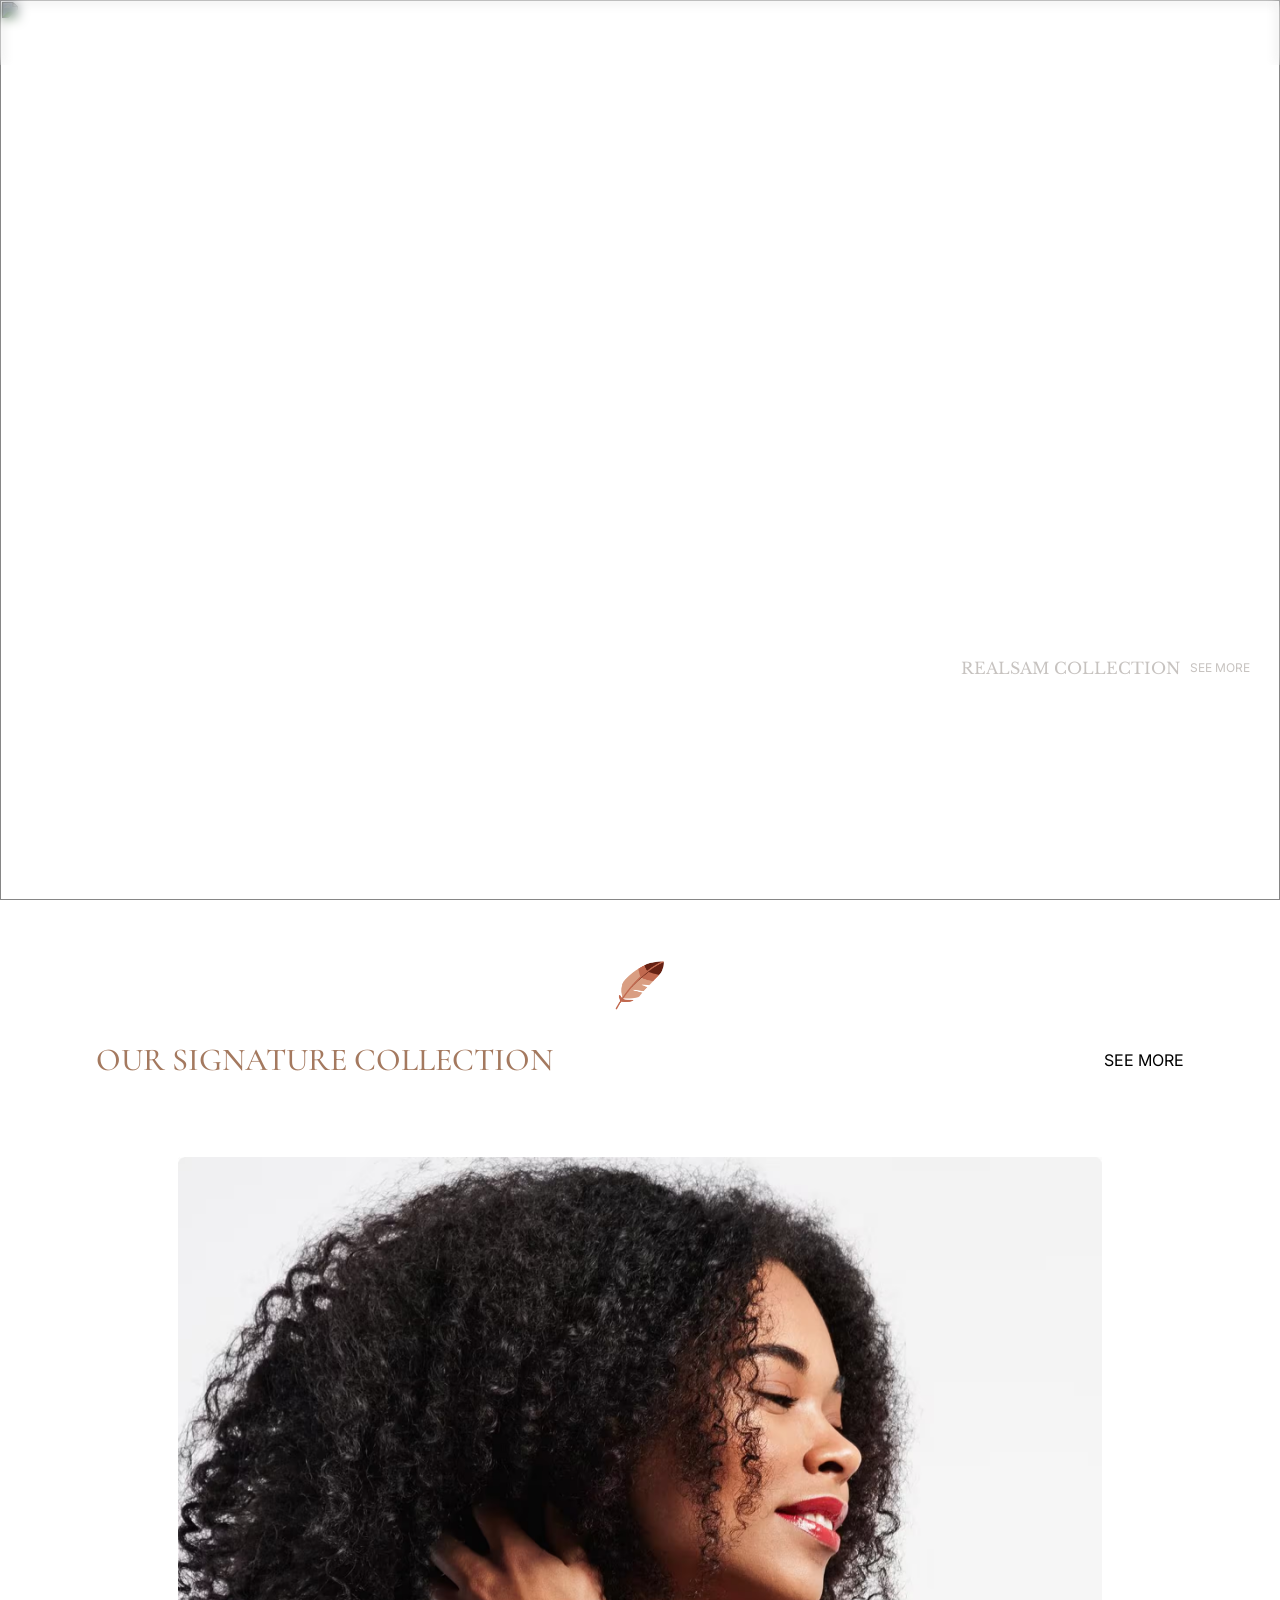
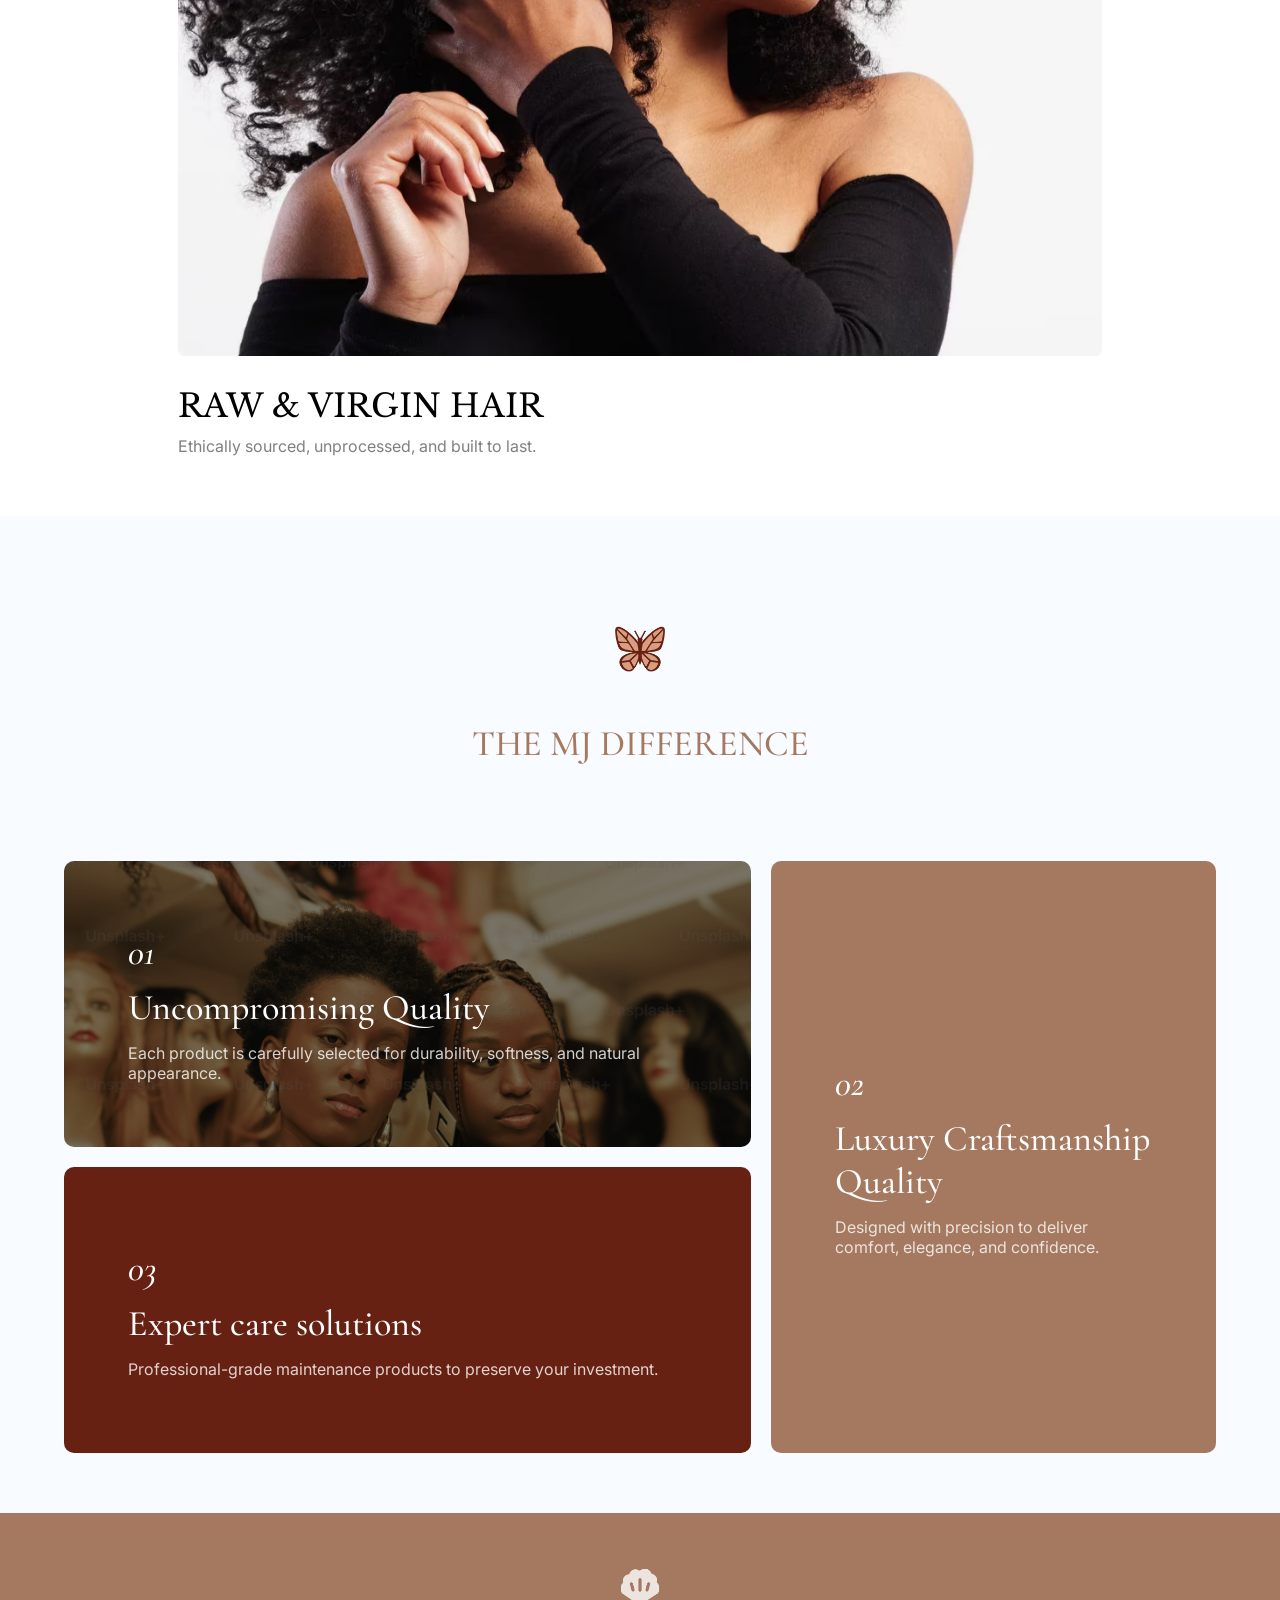
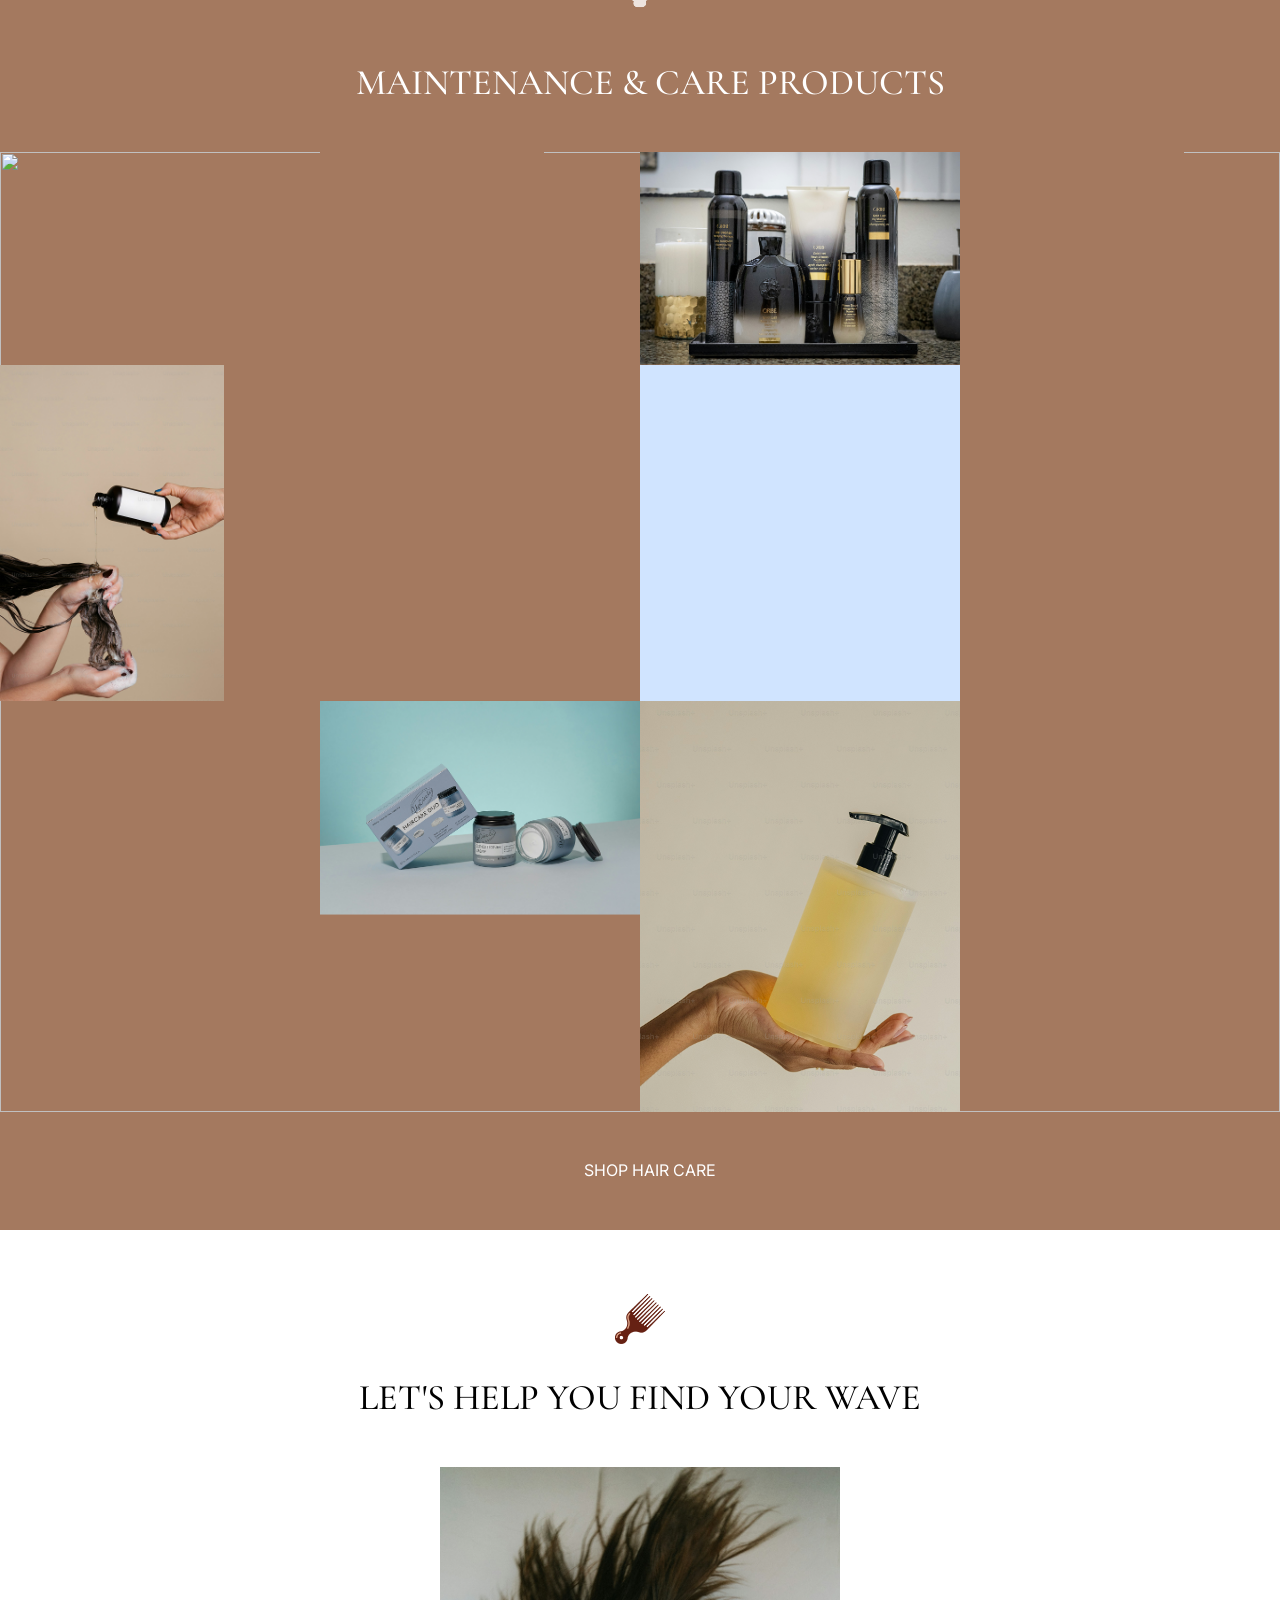
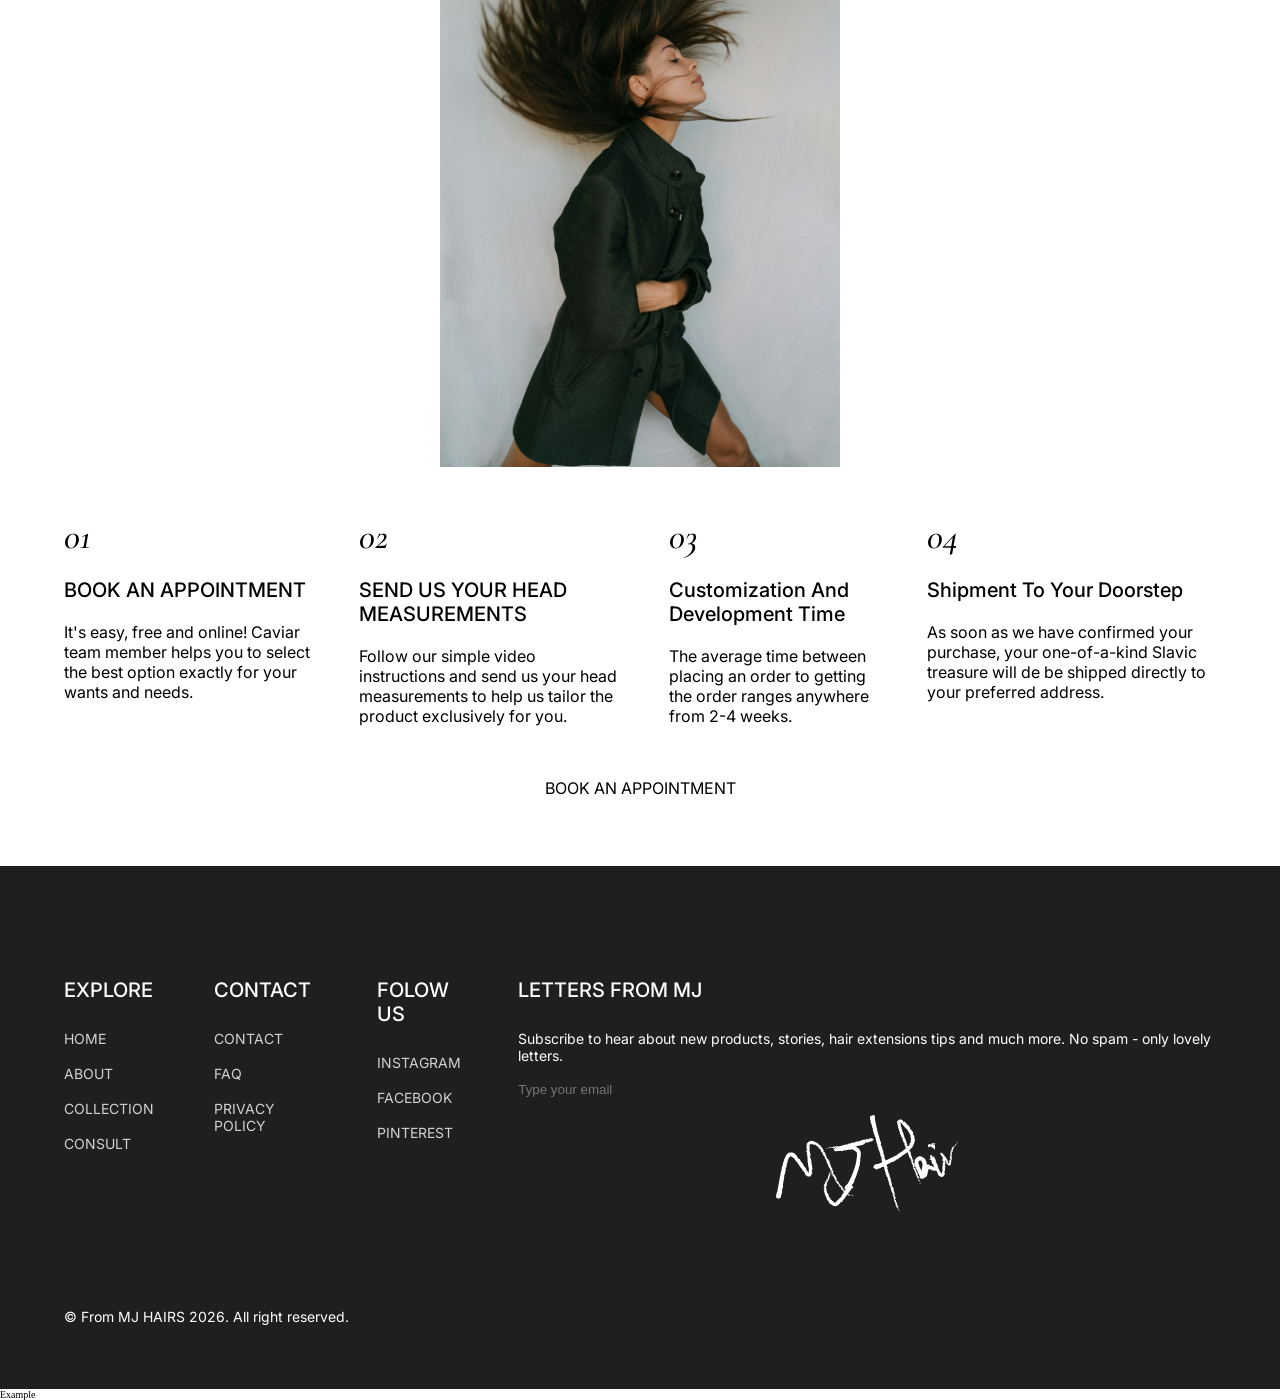
==== commit f9dda267: "first commit" ====
--- a/index.html
+++ b/index.html
@@ -2,6 +2,8 @@
 <html lang="en"> 
 <html>
   <head>
+    <meta charset="UTF-8">
+    <meta name="viewport" content="width=device-width,initial-scale=1.0">
     <title>Mj hair place</title>
 
     <link rel="preconnect" href="https://fonts.googleapis.com">
@@ -333,13 +335,11 @@
           © From MJ HAIRS 2026. All right reserved.
         </div>
       </section>
-    </main>
-    
-
-  
-    
-
-   
+
+      <div>
+        Example 
+      </div>
+    </main>   
   </body>
 </html>
 
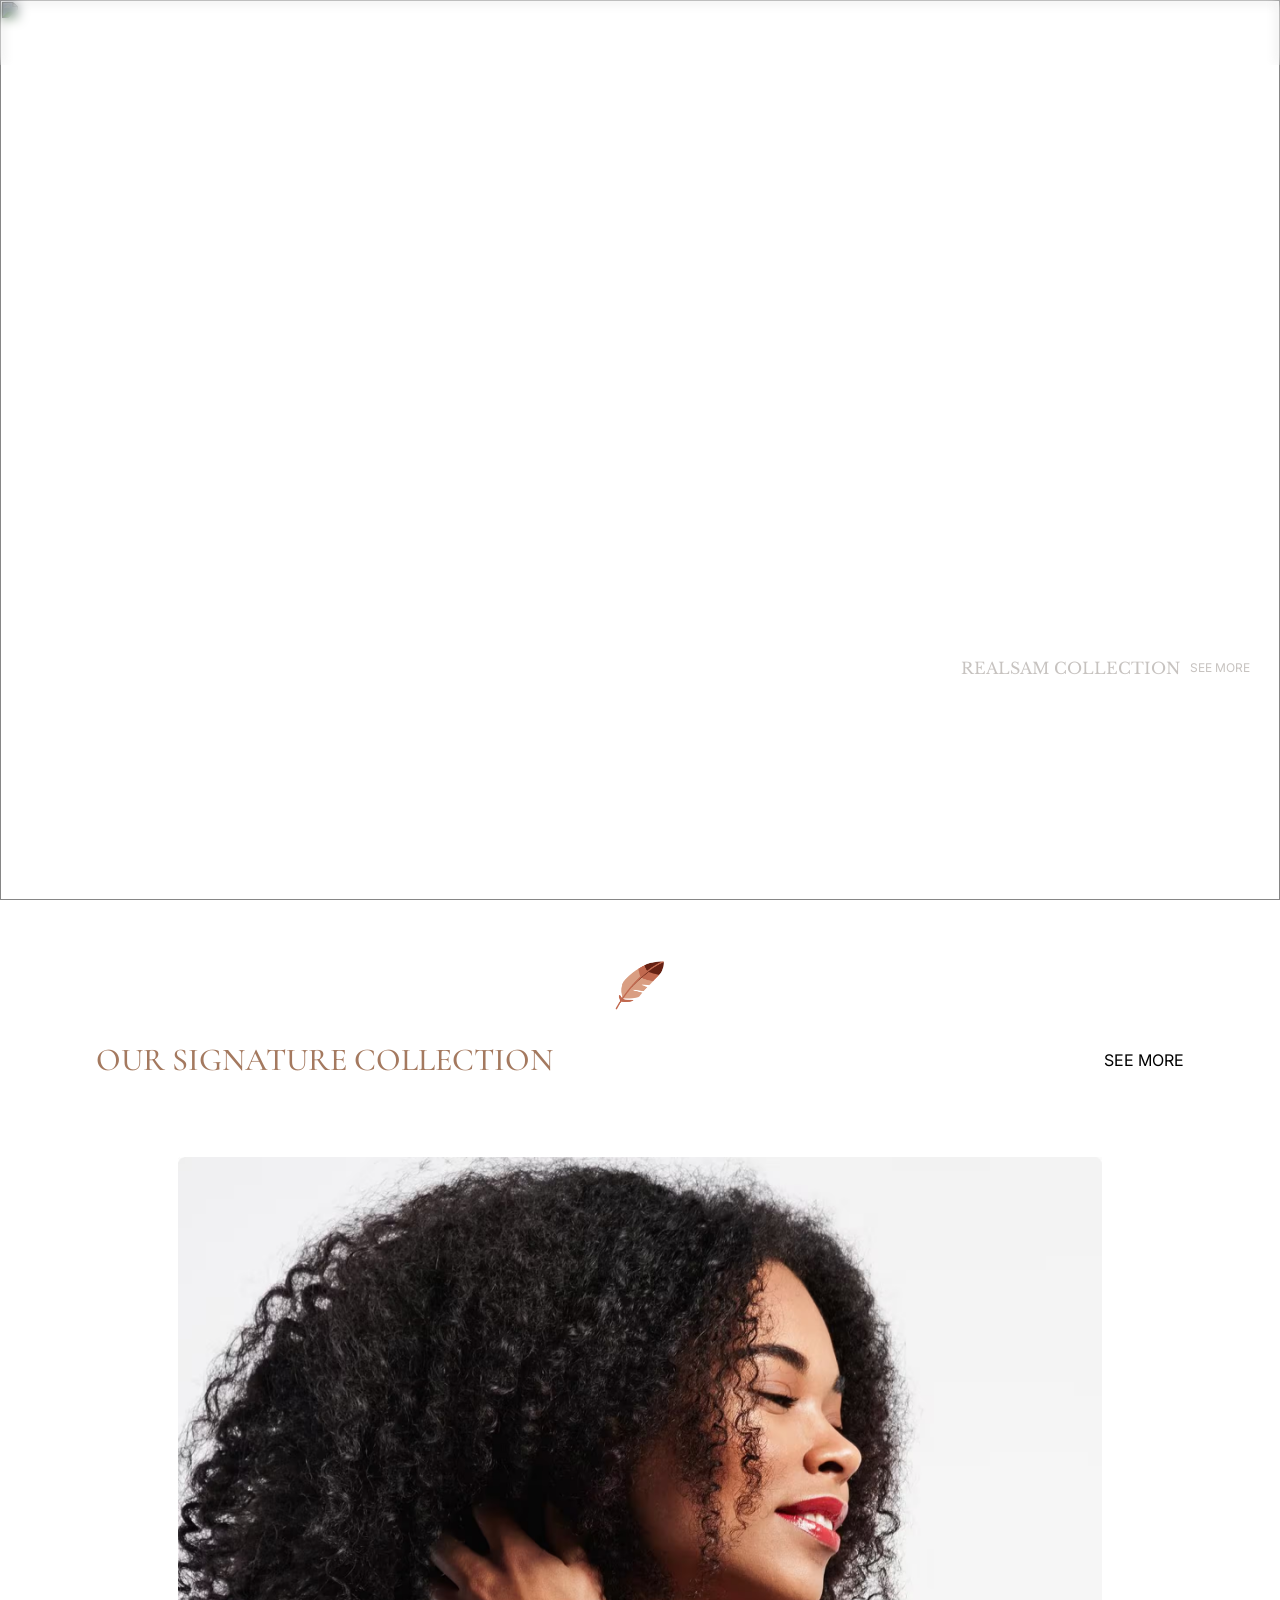
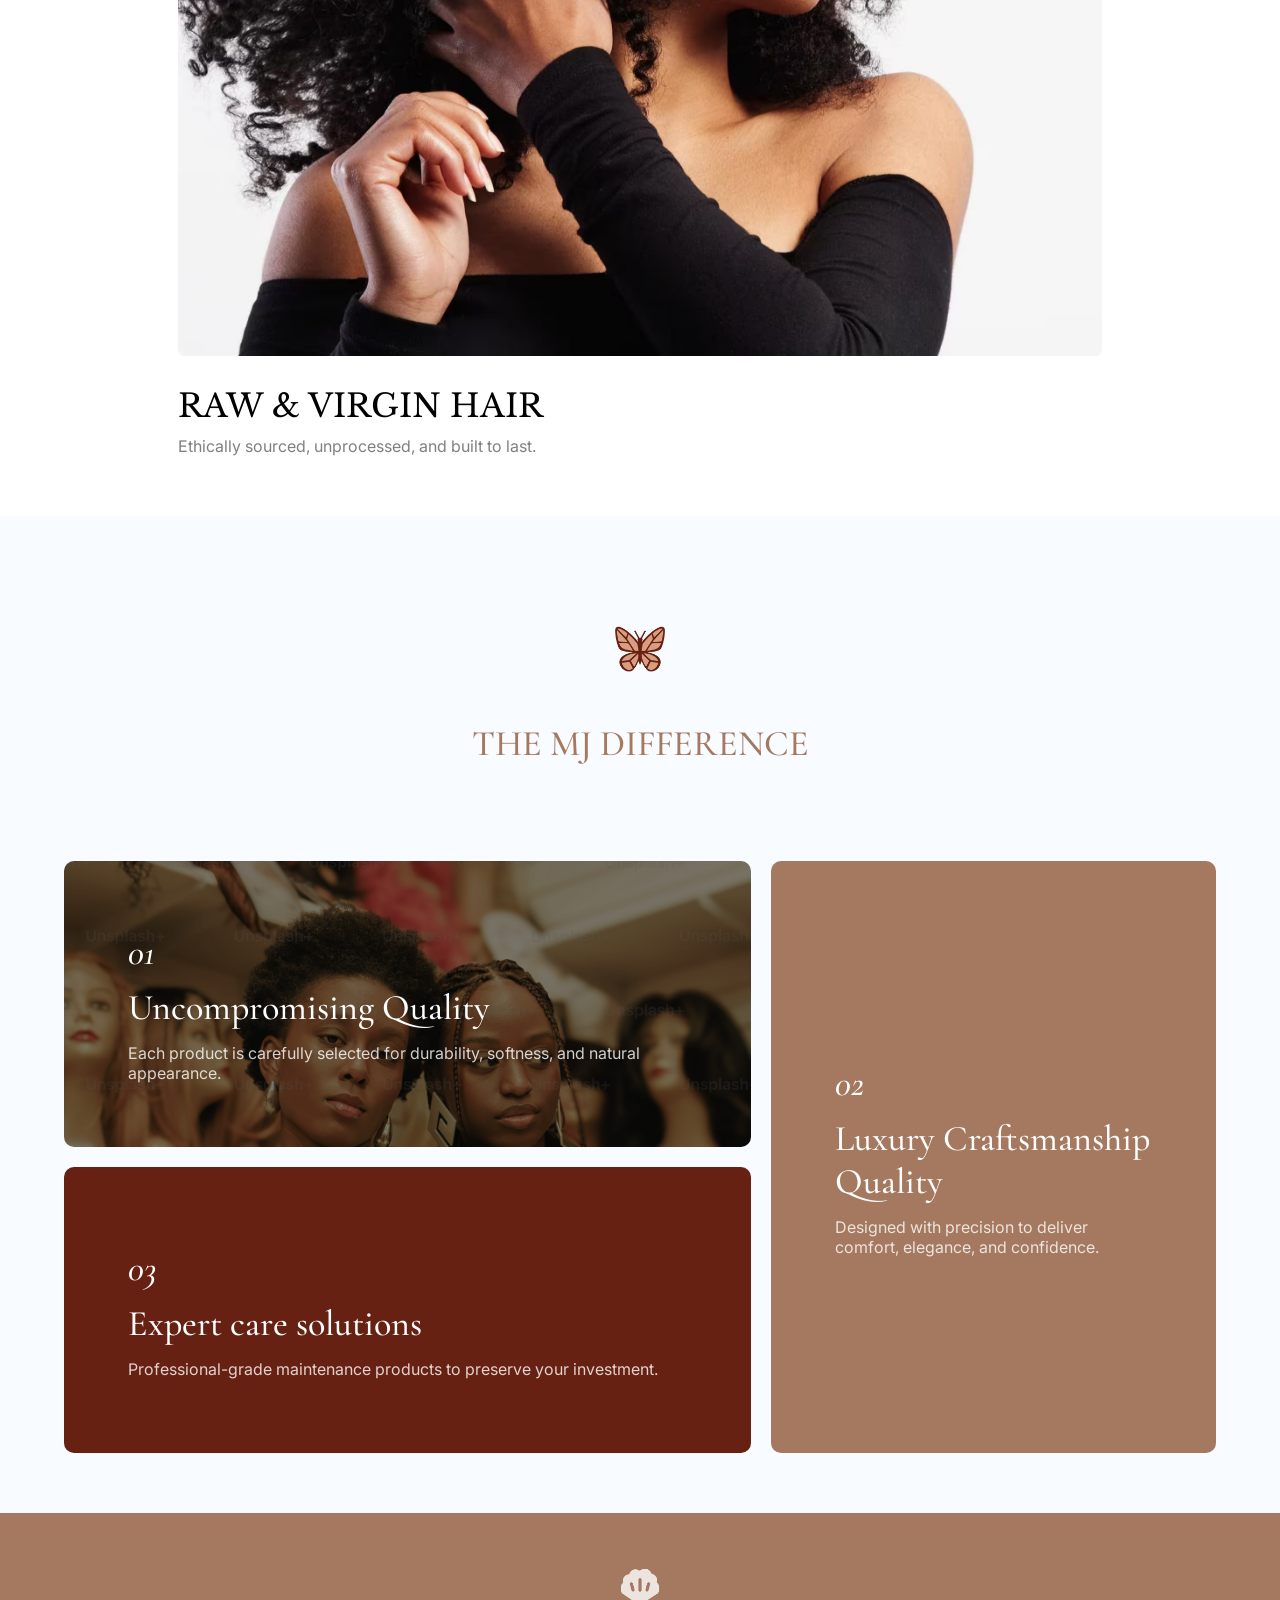
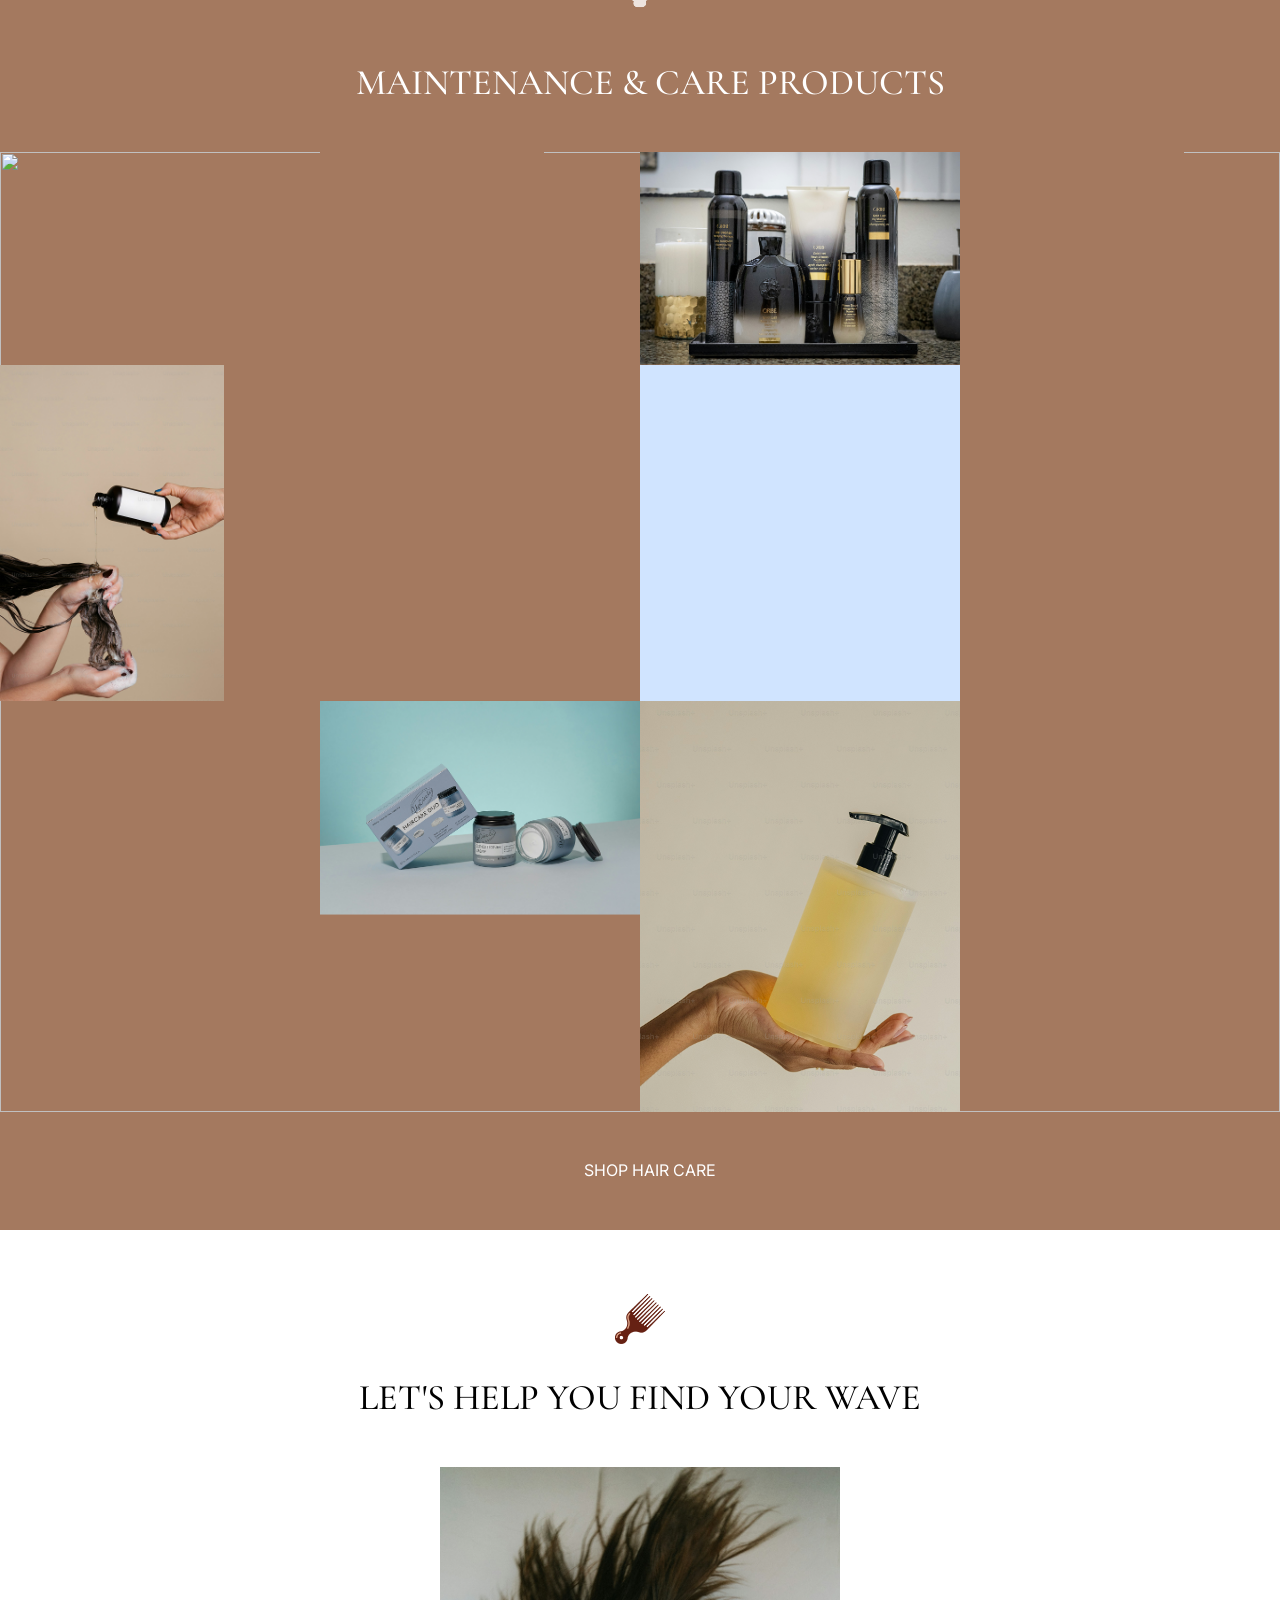
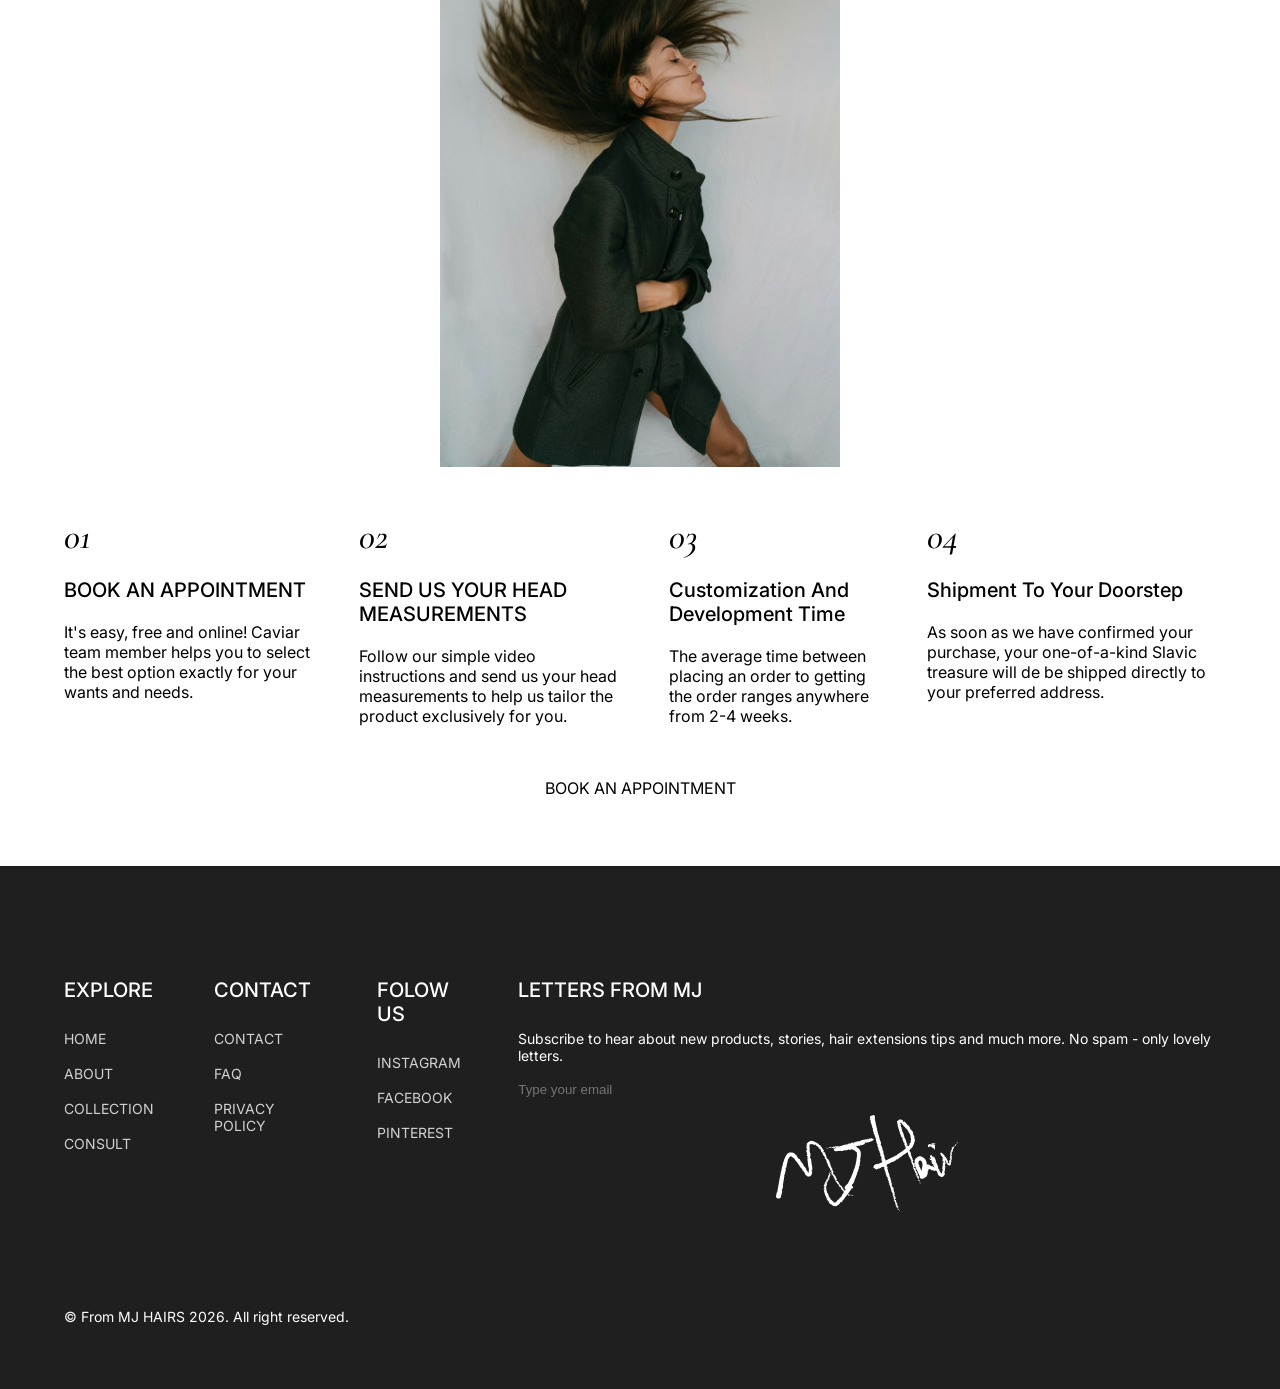
==== commit 80d44f1e: "Update index.html" ====
--- a/index.html
+++ b/index.html
@@ -335,10 +335,6 @@
           © From MJ HAIRS 2026. All right reserved.
         </div>
       </section>
-
-      <div>
-        Example 
-      </div>
     </main>   
   </body>
 </html>
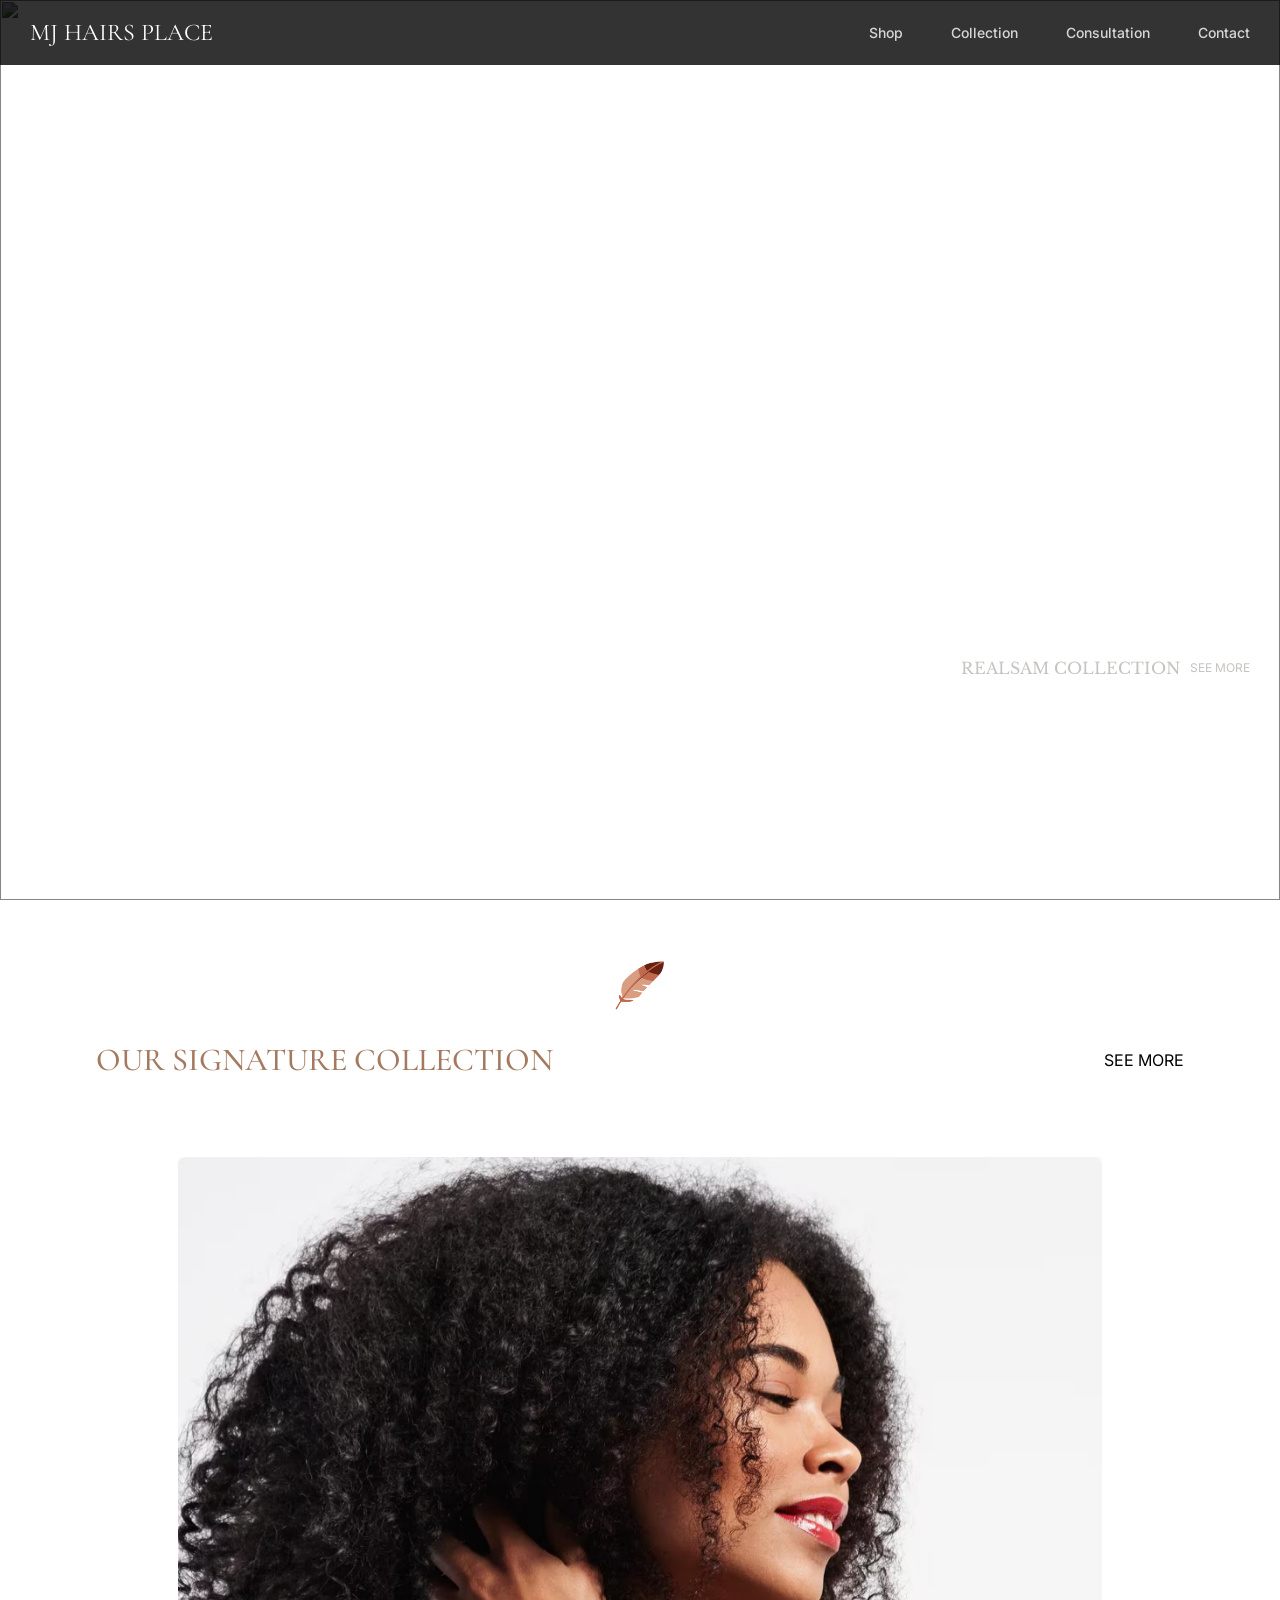
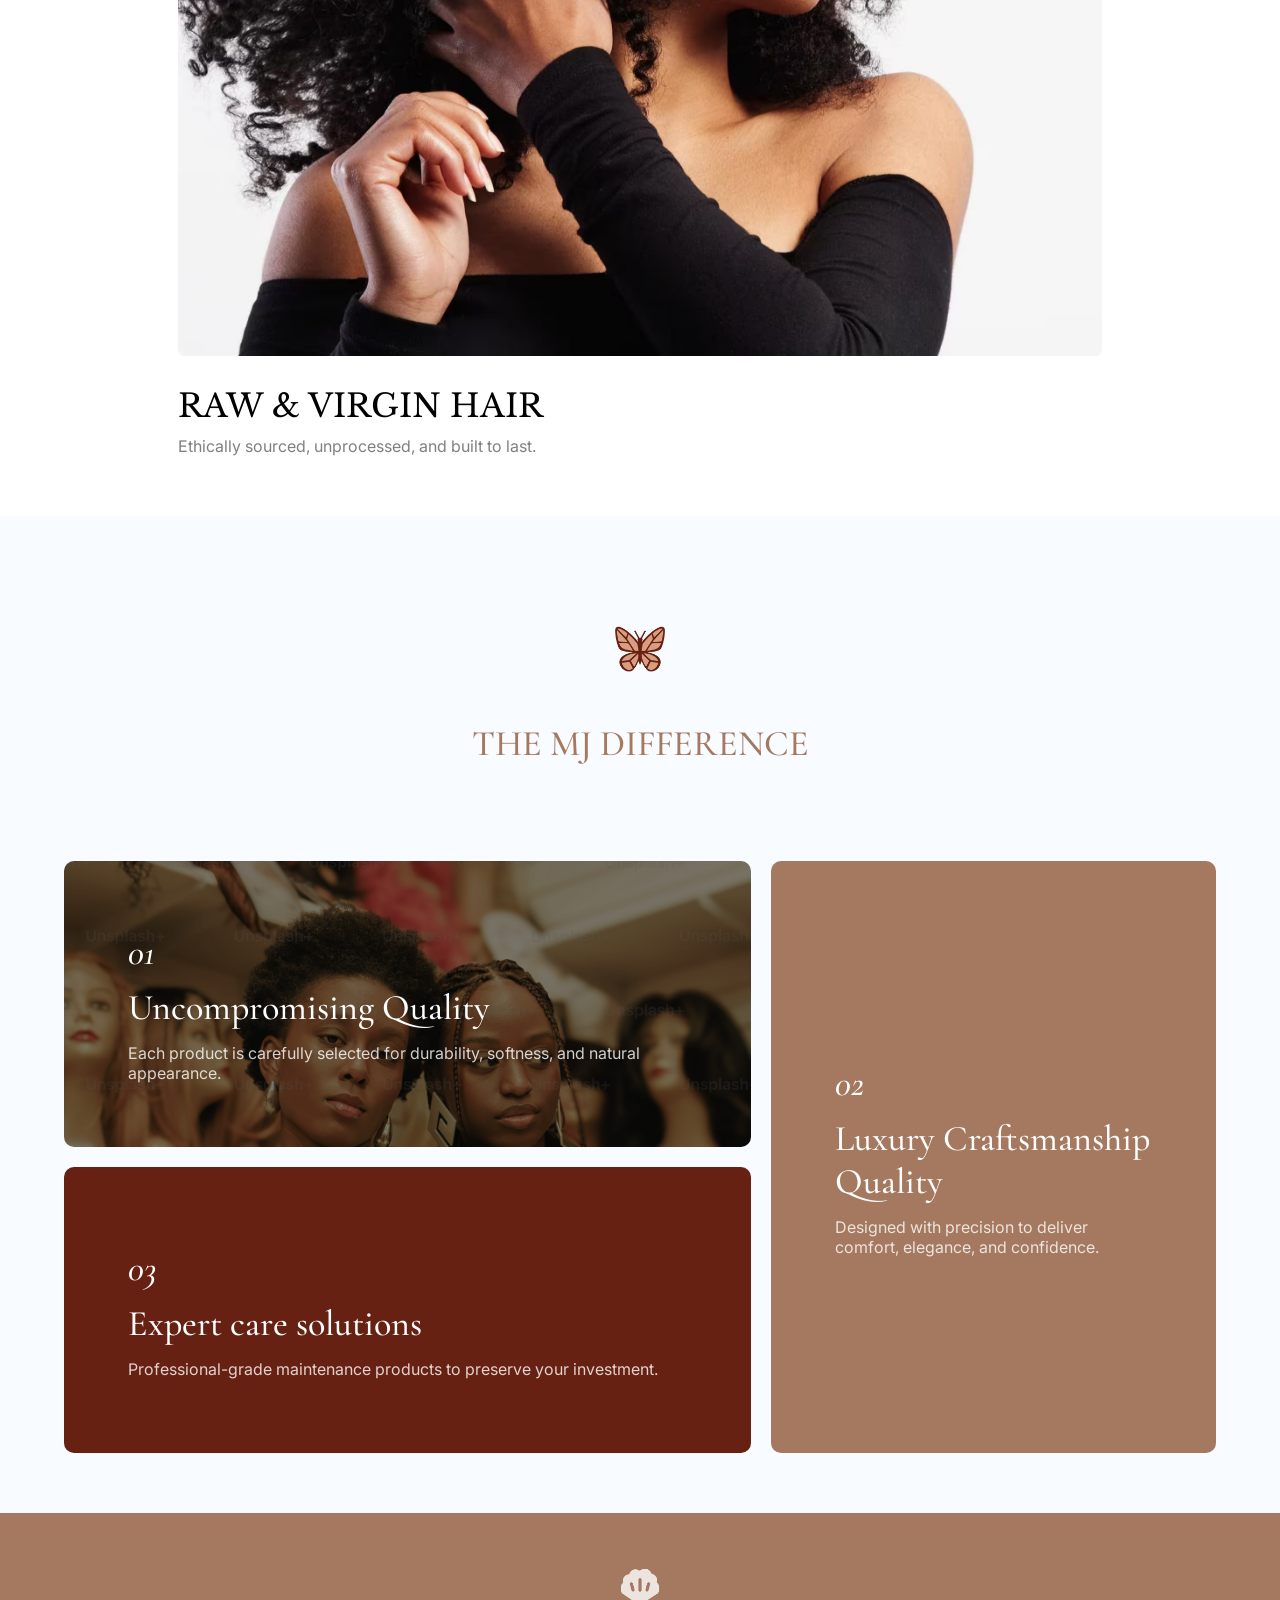
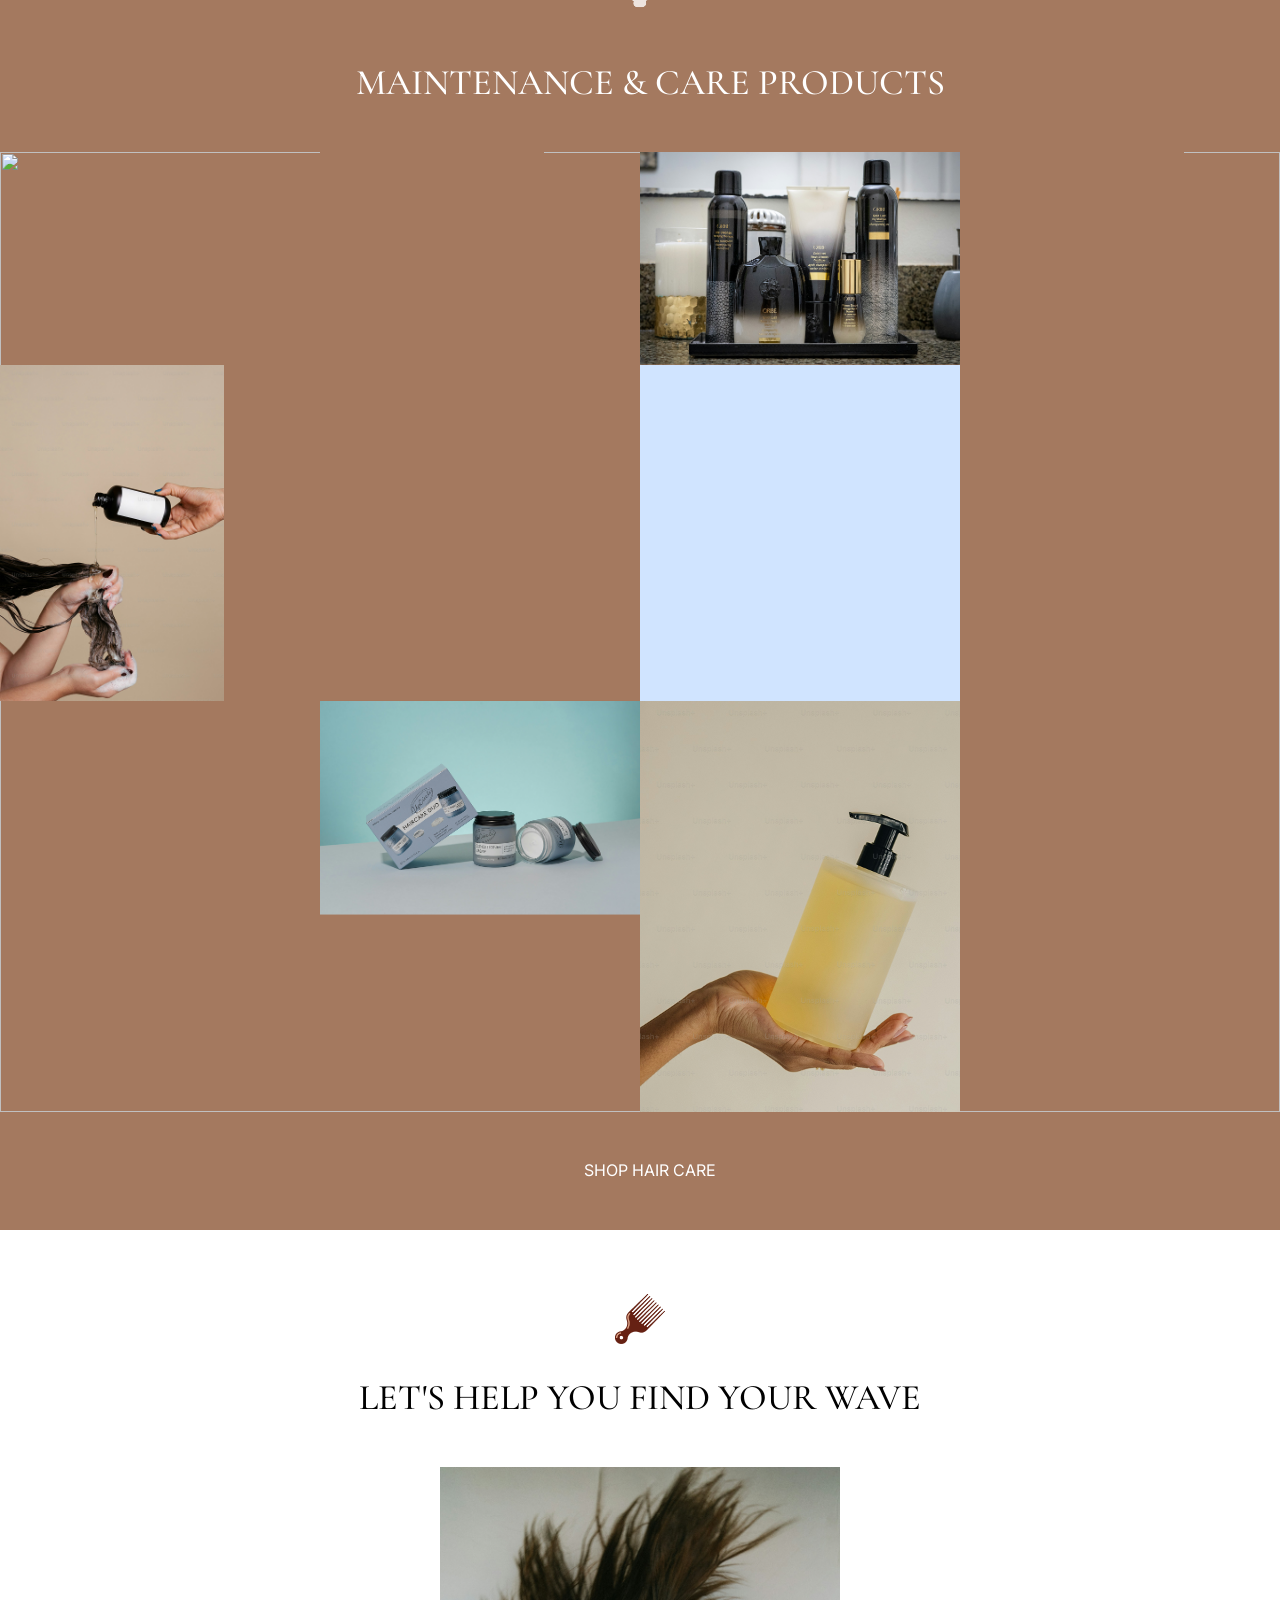
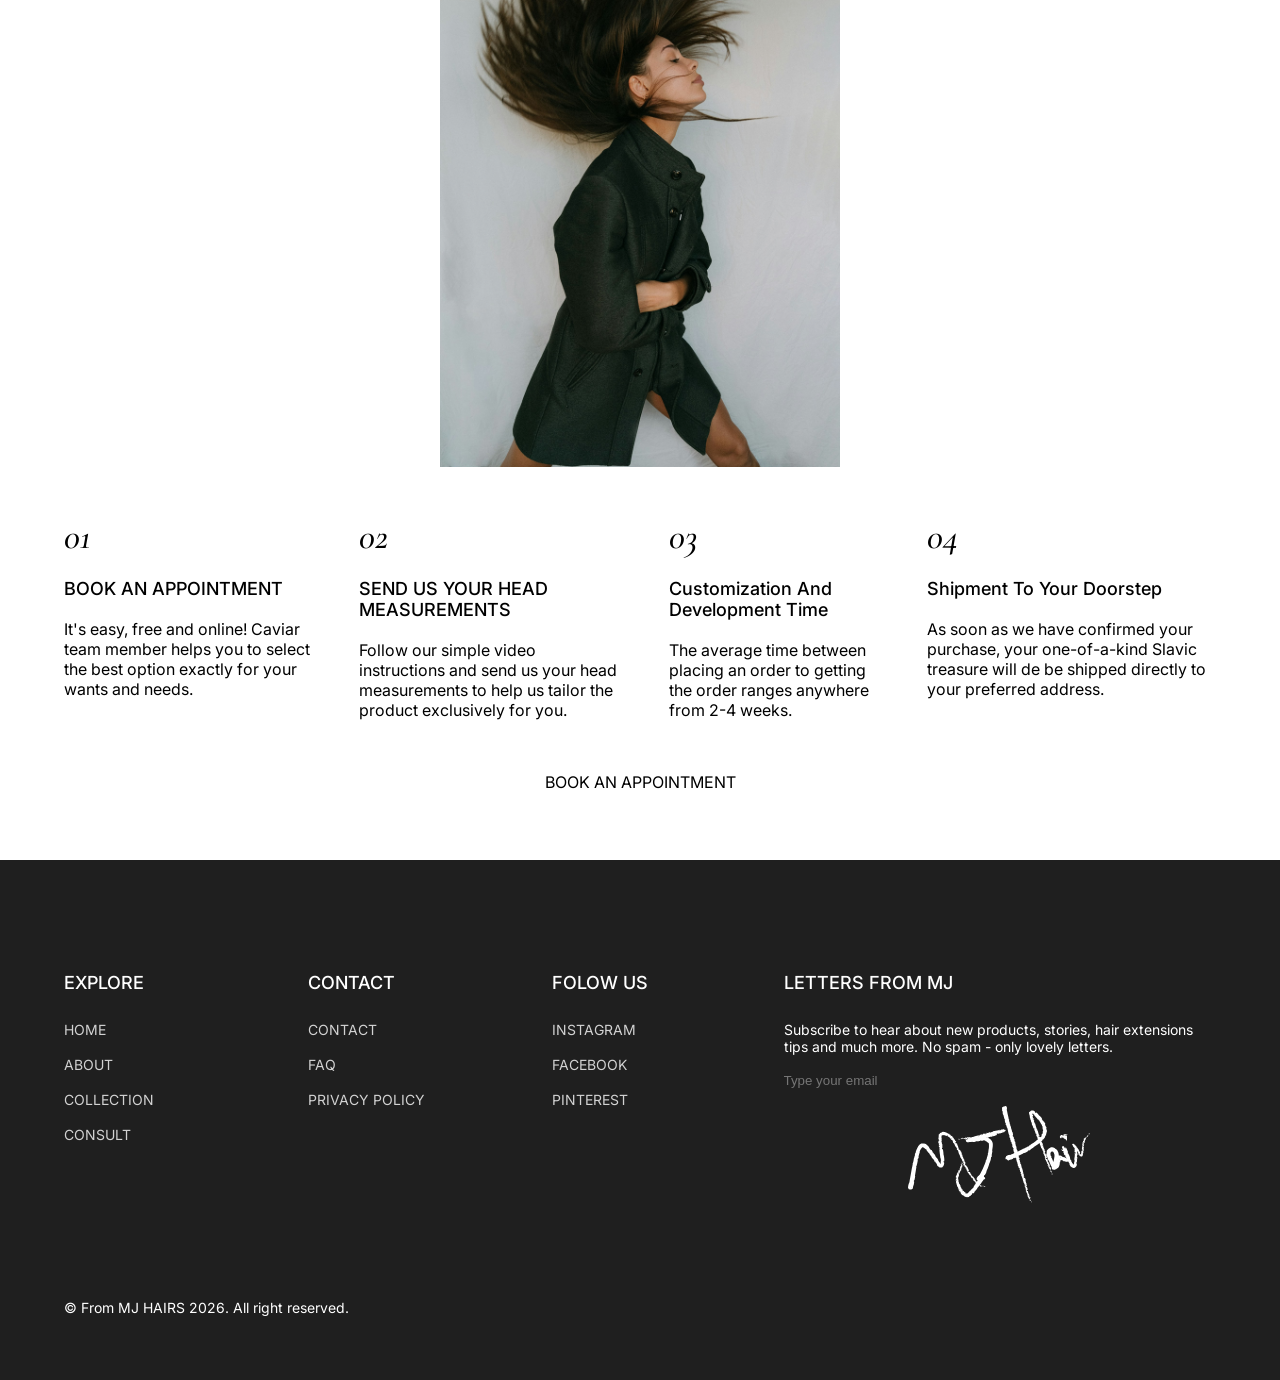
==== commit f8fa739e: "completed changes" ====
--- a/index.html
+++ b/index.html
@@ -274,59 +274,55 @@
         <div class="footer-content-container">
           <div class="footer-content">
             <div class="footer-left-section">
-            <div  class="footer-column">
-              <p class="footer-title">
-                EXPLORE
+              <div  class="footer-column">
+                <p class="footer-title">
+                  EXPLORE
+                </p>
+                <ul class="footer-list">
+                  <li>HOME</li>
+                  <li>ABOUT</li> 
+                  <li>COLLECTION</li>
+                  <li>CONSULT</li>
+                </ul>
+              </div>
+              <div class="footer-column">
+                <p class="footer-title">
+                  CONTACT
+                </p>
+                <ul class="footer-list">
+                  <LI>CONTACT</LI>
+                  <li>FAQ</li>
+                  <li>PRIVACY POLICY</li>
+                  
+                </ul> 
+              </div>
+              <div class="footer-column">
+                <p class="footer-title">
+                  FOLOW US
+                </p>
+                <ul class="footer-list">
+                  <li>INSTAGRAM</li>
+                  <li>FACEBOOK</li>
+                  <li>PINTEREST</li>
+                </ul>             
+              </div>
+            </div>
+            <div class="footer-right-section">
+              <p class="footer-newsletter">
+                LETTERS FROM MJ
               </p>
-              <ul class="footer-list">
-                <li>HOME</li>
-                <li>ABOUT</li> 
-                <li>COLLECTION</li>
-                <li>CONSULT</li>
-              </ul>
-            </div>
-            <div class="footer-column">
-              <p class="footer-title">
-                CONTACT
-              </p>
-              <ul class="footer-list">
-                <LI>CONTACT</LI>
-                <li>FAQ</li>
-                <li>PRIVACY POLICY</li>
-                
-              </ul> 
-            </div>
-            <div class="footer-column">
-              <p class="footer-title">
-                FOLOW US
-              </p>
-              <ul class="footer-list">
-                <li>INSTAGRAM</li>
-                <li>FACEBOOK</li>
-                <li>PINTEREST</li>
-              </ul>             
-            </div>
-          </div>
-          <div class="footer-right-section">
-            <p class="footer-newsletter">
-              LETTERS FROM MJ
-            </p>
-            <div class="subcribe-section">
-              <P class="subcription-desc">
-                Subscribe to hear about new products, stories, hair extensions tips and much more. No spam - only lovely letters.
-              </P>
-              <form class="news-letter-form">
-                <input type="email" placeholder="Type your email" class="news-letter-form-input">
-              </form>
-              <div class="signature-img-container">
-                <img class="signature-img" src="MJHairPlace/signature_MJhair.svg">
-              </div>
-            </div>
-            
-
-            
-            
-          </div>
+              <div class="subcribe-section">
+                <P class="subcription-desc">
+                  Subscribe to hear about new products, stories, hair extensions tips and much more. No spam - only lovely letters.
+                </P>
+                <form class="news-letter-form">
+                  <input type="email" placeholder="Type your email" class="news-letter-form-input">
+                </form>
+                <div class="signature-img-container">
+                  <img class="signature-img" src="MJHairPlace/signature_MJhair.svg">
+                </div>
+              </div>  
+            </div>
           </div>
           
         </div>
--- a/MJ-hair-place-styles/hair-project-header.css
+++ b/MJ-hair-place-styles/hair-project-header.css
@@ -6,9 +6,9 @@
         display: flex;
         justify-content: center;    
         /* White with 50% opacity */
-        background-color: rgba(var(--color__bg--1), 0.05); 
+        background-color: rgba(0, 0, 0, 0.8); /* Darker for readability */ 
         /* Frosted glass effect */
-        backdrop-filter: blur(6px); 
+        backdrop-filter: blur(0.5px); 
         
         top:0;
         width:100%;
@@ -18,14 +18,14 @@
         display:flex;
         justify-content: space-between;
         width:100%;
-        
         align-items: center;
-        padding:0 6.5rem;
+        padding: 0 clamp(3.0rem, 3vh, 6.4rem);
+        height:100%;
       }
 
       .nav-brand{
       display:flex;
-      justify-content: space-between;
+      justify-content:space-between;
       font-family: Cormorant Garamond;
       font-style: bold;
       font-size:2.4rem;
@@ -40,23 +40,29 @@
       .nav-list{
         display:flex;
         gap:4.8rem;
-        
+        height:100%;
+        align-items: center;
       }
 
       a{
+        display:flex;
         text-decoration: none;
         font-family: inter;
         font-size: 1.4rem;
         font-weight: 500;
         font-style: medium;
-        line-height: 24px;
-        color: rgba(255, 255, 255, 0.8);
-        
+        height:100%;
+        align-items: center;
+        width:100%;
+        color: rgba(255, 255, 255, 0.8);      
       }
 
+      a:hover{
+        opacity: 0.4;
+      }
 
       .menu-toggle{
-        /* hide the actual checkbox from view*/
+        /* hde the actual checkbox from view*/
         display:none;
       }
 
@@ -94,6 +100,10 @@
 
       
 
+
+
+      
+
       
      
 
--- a/MJ-hair-place-styles/hero.css
+++ b/MJ-hair-place-styles/hero.css
@@ -58,7 +58,7 @@
         color:rgba(255, 255, 255, 1);
         font-family: Libre Baskerville;
         font-weight: 400;
-        font-size: clamp(0.9rem, 2.5vw, 1.6rem);
+        font-size: clamp(0.9rem, 3vw, 1.6rem);
         max-width: 65.0rem;
         margin-bottom:0;
       }
@@ -123,14 +123,14 @@
         font-family: Inter;
         font-weight: 400;
         font-style: Regular;
-        font-size: 1.6rem;
+        font-size: clamp(0.9rem, 3vw, 1.6rem);
         color:rgba(255, 255, 255, 1);
       }
       .btn-text2{
         font-family: Inter;
         font-weight: 400;
         font-style: Regular;
-        font-size: 1.6rem;
+        font-size: clamp(0.9rem, 3vw, 1.6rem);
         color:rgba(255, 255, 255, 0.5)
       }
 
@@ -148,14 +148,14 @@
         font-family:Libre Baskerville;
         font-weight:400;
         font-style: regular;
-        font-size: 1.6rem;
+        font-size: clamp(0.9rem, 3vw, 1.6rem);
         color:rgba(255, 255, 255, 1);
       }
       .hero-collection-name{
         font-family:Libre Baskerville;
         font-weight:400;
         font-style: regular;
-        font-size: 1.6rem;
+        font-size:clamp(0.9rem, 3vw, 1.6rem);
         color: rgba(199, 195, 192, 1);
       }
         
@@ -185,7 +185,7 @@
         font-family: Inter;
         font-weight: 400;
         font-style: Regular;
-        font-size: 1.2rem;
+        font-size: clamp(0.6rem, 2.5vw, 1.2rem);
         color: rgba(199, 195, 192, 1);
       }
 
@@ -226,15 +226,17 @@
       }    
      .menu {
         display: none; /* Keep it hidden until checked */
-        position: absolute;
-        top: 100%; /* Positions it right below the header */
+        position: fixed;
+        top: 6.5rem; /* Positions it right below the header */
         right: 0;
+        height: calc(100vh - 6.5rem);
         width: 200px; /* Or 100vw for full width */
         background-color: rgba(0, 0, 0, 0.8); /* Darker for readability */
         backdrop-filter: blur(10px);
         flex-direction: column;
         padding: 2rem;
         list-style: none;
+        transition: 0.75s ease-out;
       }
       .menu li {
         margin: 1rem 0;
--- a/MJ-hair-place-styles/hair-project-steps-section.css
+++ b/MJ-hair-place-styles/hair-project-steps-section.css
@@ -98,7 +98,7 @@
 .step-title{
   font-family: inter;
   font-weight: 500;
-  font-size: 2rem;
+  font-size: 1.8rem;
   
   color: rgba(0, 0, 0, 1);
 }
@@ -153,16 +153,15 @@
 }
 
 
-@media (max-width: 706px){
+@media (max-width: 806px){
   .hair-pick-image-container{
     width:35px;
   }
   .section5-stepguide-container{
     flex-direction: column;
-  }
-  .section5-stepguide-container{
     width:80%;
   }
+  
 
   .booking-container{
     justify-content: flex-start;
--- a/MJ-hair-place-styles/hair-project-footer-section.css
+++ b/MJ-hair-place-styles/hair-project-footer-section.css
@@ -14,7 +14,7 @@
   display: flex;
   align-items: flex-start;
   justify-content: center;
-  padding: clamp(4rem, 5vw, 6.4rem) clamp(4rem, 5vw, 6.4rem);
+  padding: clamp(4rem, 5vw, 6.4rem) clamp(2.4rem, 5vw, 6.4rem);
   flex-direction: column;
   width:100%; 
   gap:4.8rem;
@@ -38,12 +38,14 @@
   display: flex;
   align-items:flex-start;
   gap:clamp(3.2rem, 6vw, 6rem);
+  width: 100%;
 }
 
 .footer-column{
   display: flex;
   flex-direction: column;
   gap:2.8rem;
+  width:100%;
 }
 
 .footer-title{
@@ -51,7 +53,7 @@
   font-weight: 500;
   color:rgba(255, 255, 255, 1);
   font-style: medium;
-  font-size:2rem;
+  font-size:1.8rem;
 }
 
 .footer-list{
@@ -78,7 +80,7 @@
   font-weight: 500;
   color:rgba(255, 255, 255, 1);
   font-style: medium;
-  font-size:2rem;
+  font-size:1.8rem;
 }
 
 .subcribe-section{
@@ -104,7 +106,7 @@
 .signature-img-container{
   display: flex;
   justify-content: center;
-  align-items: center;
+  align-items: flex-start;
 }
 
 .footer-bottom-container{
@@ -120,4 +122,14 @@
   .footer-content{
     flex-direction: column;
   }
+
+  .footer-right-section{
+    align-items: flex-start;
+    width:100%;
+  }
+  
+  .signature-img-container{
+    width:100%;
+    justify-content: flex-start;
+  }
 }
